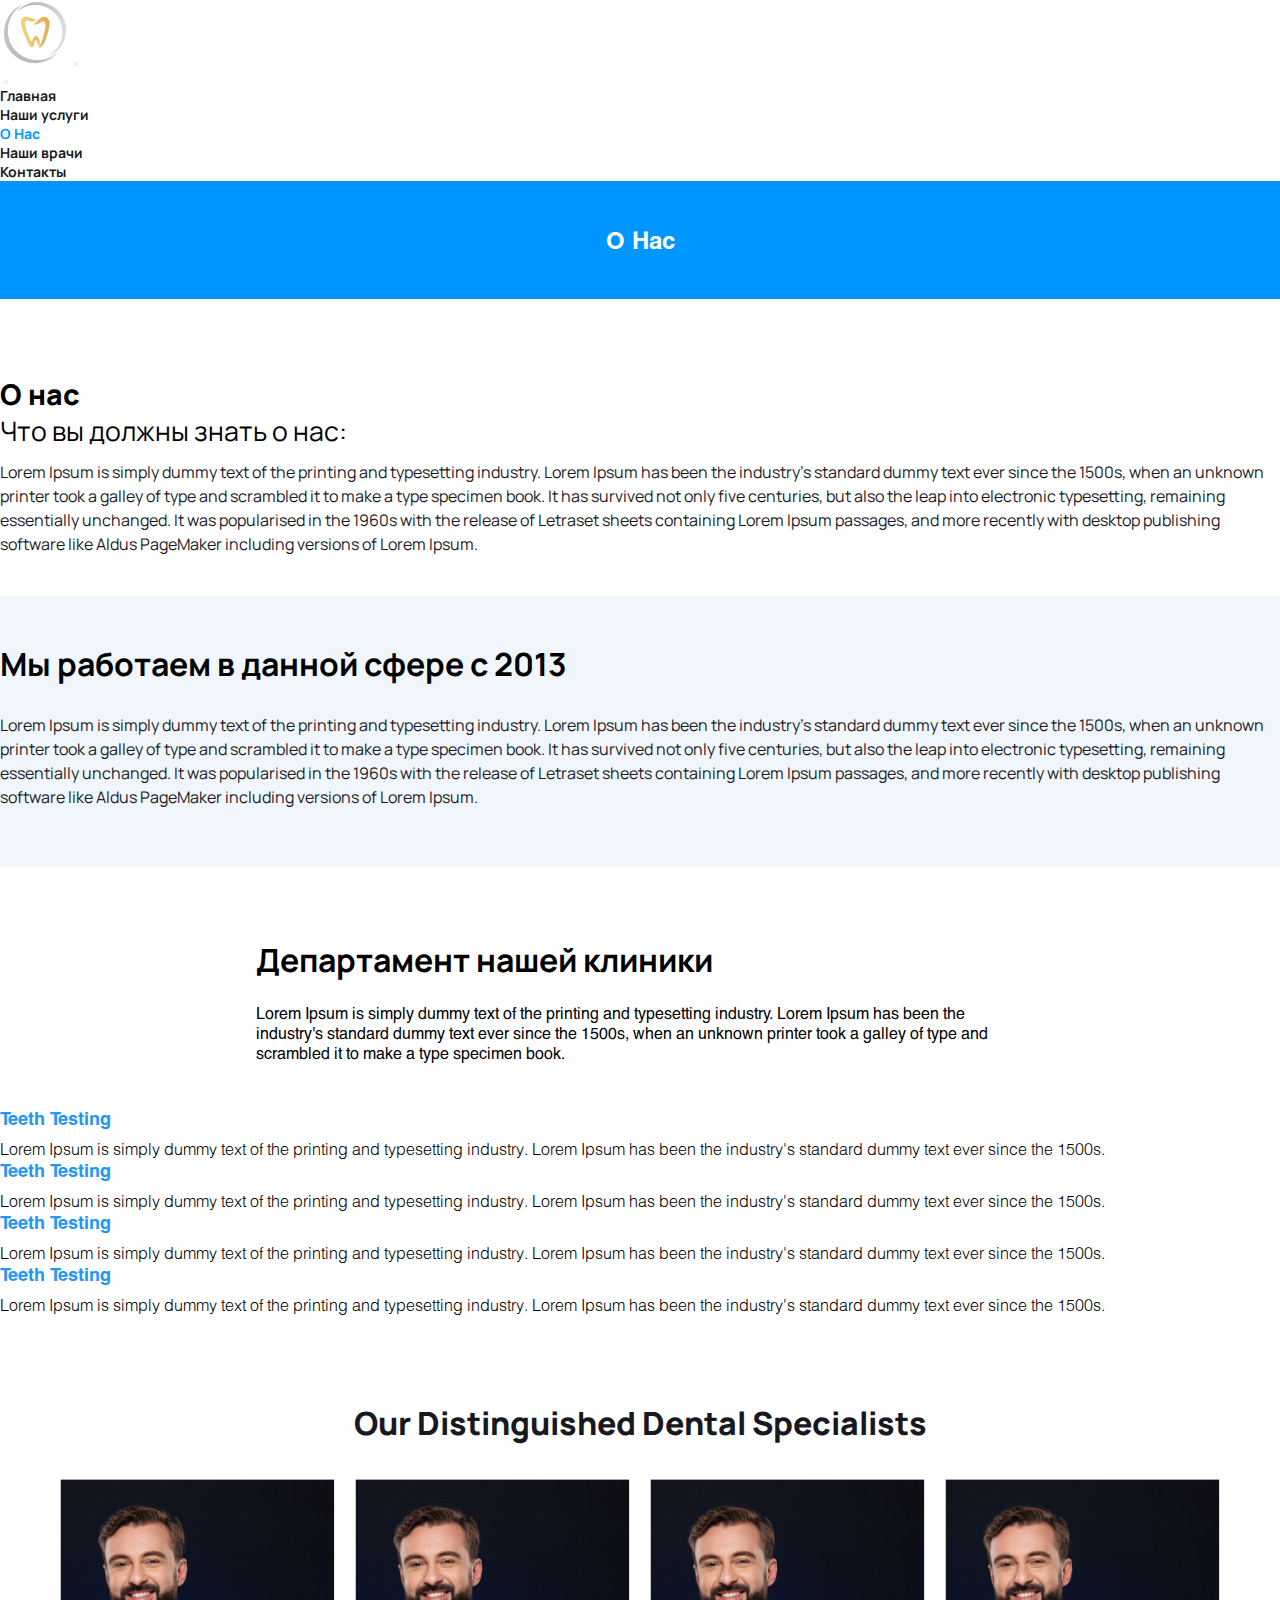
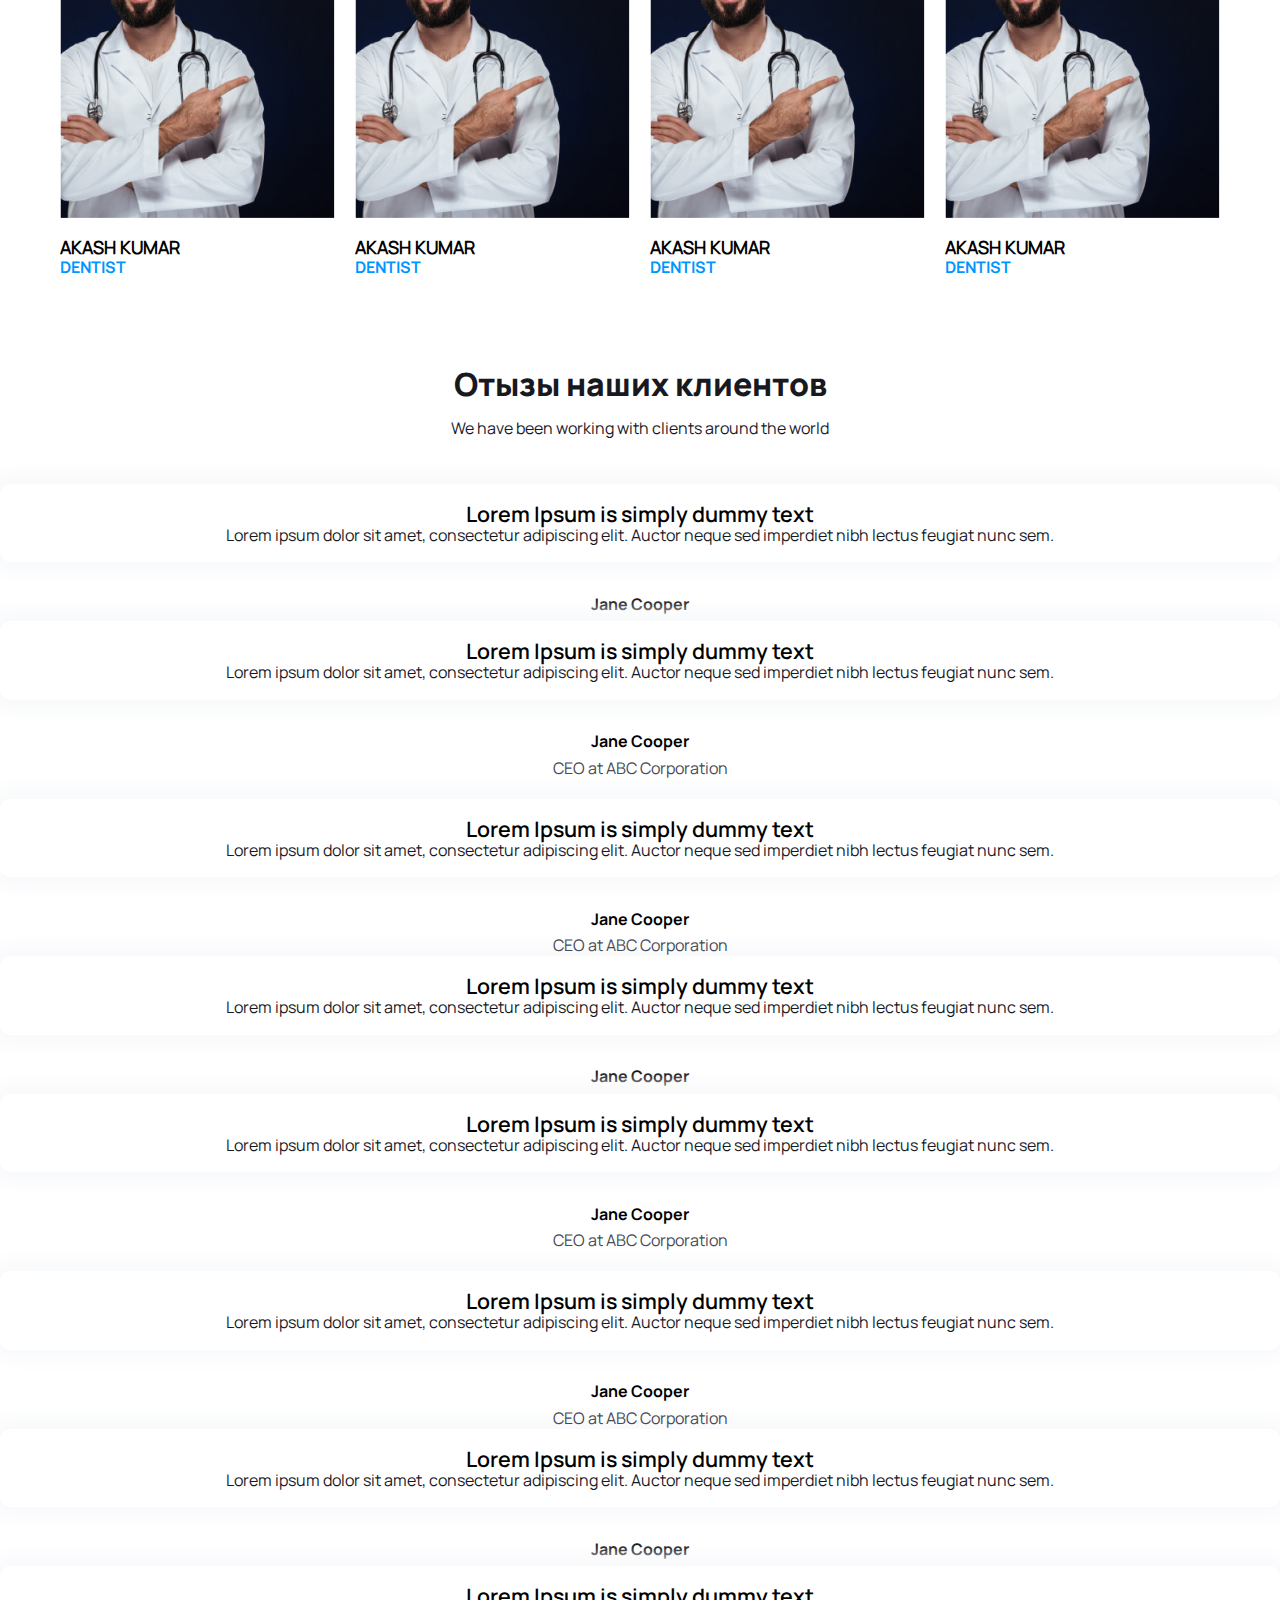
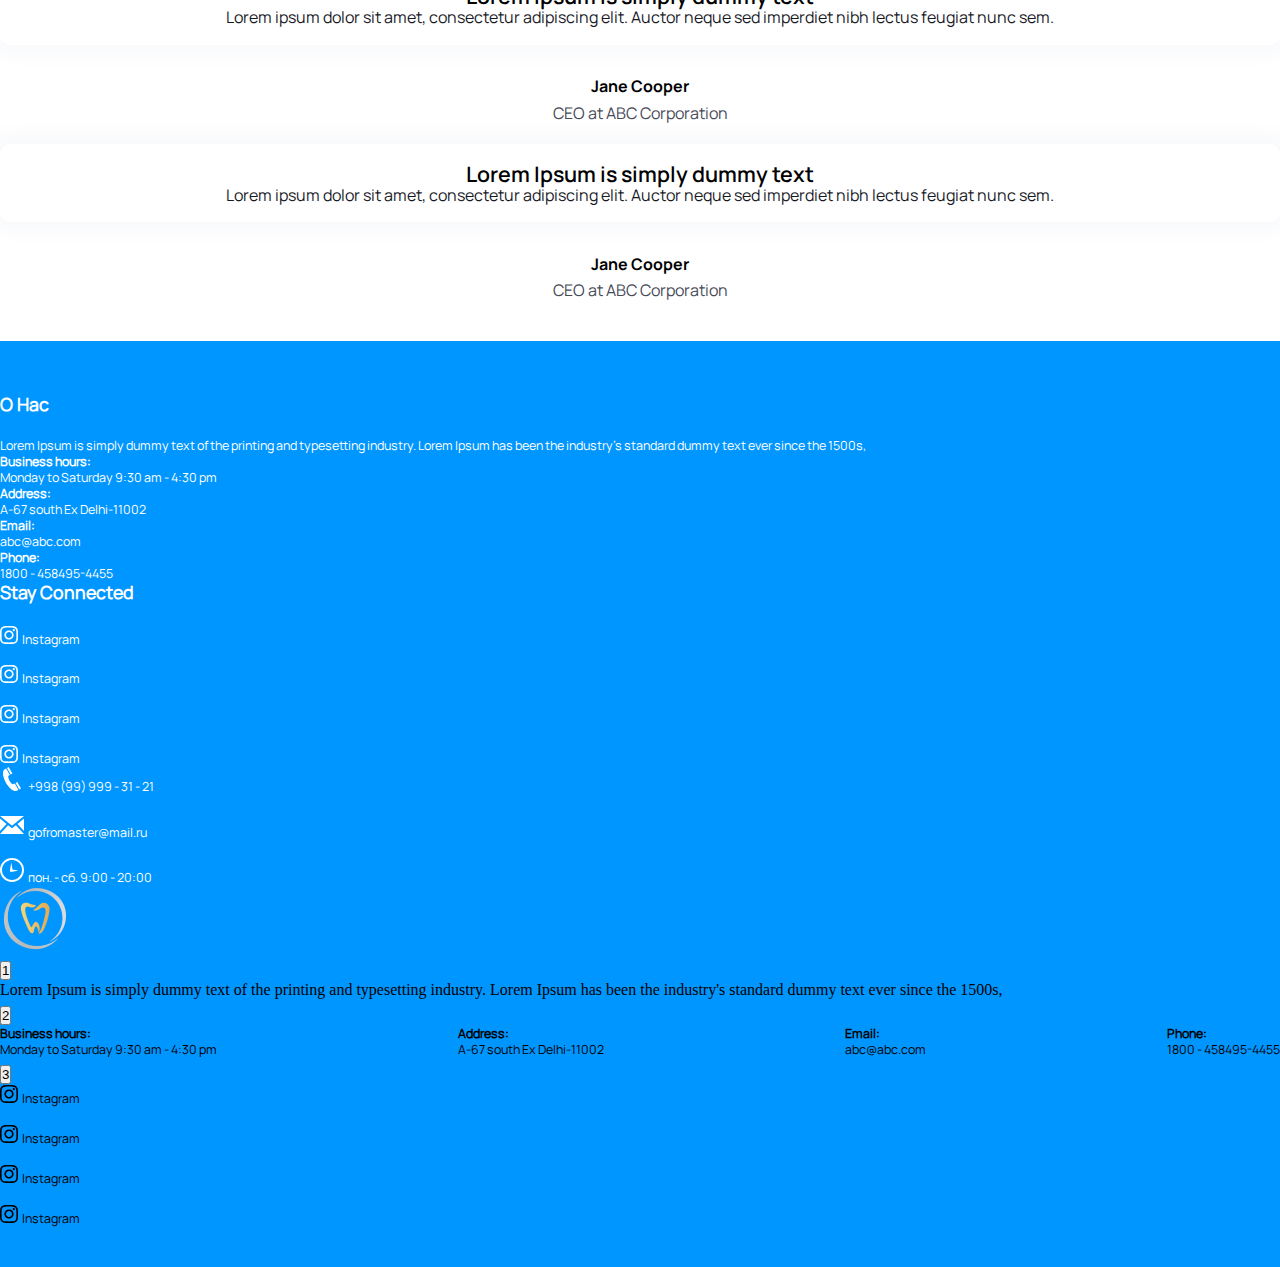
==== pages/about.html @ 51a0e24b "done" ====
<!DOCTYPE html>
<html lang="en">

<head>
    <meta charset="UTF-8">
    <meta http-equiv="X-UA-Compatible" content="IE=edge">
    <meta name="viewport" content="width=device-width, initial-scale=1.0">
    <title>Document</title>
    <link href="https://cdn.jsdelivr.net/npm/bootstrap@5.1.3/dist/css/bootstrap.min.css" rel="stylesheet"
        integrity="sha384-1BmE4kWBq78iYhFldvKuhfTAU6auU8tT94WrHftjDbrCEXSU1oBoqyl2QvZ6jIW3" crossorigin="anonymous">
    <link rel="stylesheet" href="../style/style.css">
    <link rel="stylesheet" href="../style/about.css">
    <link rel="stylesheet" href="../style/media.css">
</head>

<body>
    <header class="header">
        <nav class="navbar navbar-light bg-light navbar-expand-md">
            <div class="container-md">
                <a href="" class="header__logo"><img src="../img/logo.png" alt=""></a>
                <button class="navbar-toggler" type="button" data-bs-toggle="offcanvas"
                    data-bs-target="#offcanvasNavbar" aria-controls="offcanvasNavbar">
                    <span class="navbar-toggler-icon"></span>
                </button>
                <div class="offcanvas offcanvas-end" tabindex="-1" id="offcanvasNavbar"
                    aria-labelledby="offcanvasNavbarLabel">
                    <div class="offcanvas-header">
                        <a href="" class="header__logo"><img src="./img/logo.png" alt=""></a>
                        <button type="button" class="btn-close text-reset" data-bs-dismiss="offcanvas"
                            aria-label="Close"></button>
                    </div>
                    <div class="offcanvas-body">
                        <ul class="navbar-nav justify-content-end flex-grow-1 pe-3">
                            <li>
                                <a class="header__link" aria-current="page" href="../index.html">Главная</a>
                            </li>
                            <li>
                                <a class="header__link" href="./service.html">Наши услуги</a>
                            </li>
                            <li>
                                <a class="header__link active" href="#">О Нас</a>
                            </li>
                            <li>
                                <a class="header__link" href="./workers.html">Наши врачи</a>
                            </li>
                            <li>
                                <a class="header__link" href="./contact.html">Контакты</a>
                            </li>
                        </ul>
                    </div>
                </div>
            </div>
        </nav>
    </header>
    <main class="main">
        <h2 class="main__title">О Нас</h2>
        <div class="about">
            <div class="container-md">
                <div class="about__body align-items-center align-items-lg-start d-flex flex-column flex-md-row">
                    <div class="about__img text-center col-10 col-sm-6 col-md-5">
                        <img class="w-100" src="../img/about-intro-img.png" alt="">
                    </div>
                    <div class="about__content text-sm-center text-md-start col-md-7">
                        <h2 class="about__content-title">О нас</h2>
                        <p class="about__content-subtitle">Что вы должны знать о нас:</p>
                        <p class="about__content-text">Lorem Ipsum is simply dummy text of the printing and typesetting
                            industry. Lorem Ipsum has been the industry's standard dummy text ever since the 1500s, when
                            an
                            unknown printer took a galley of type and scrambled it to make a type specimen book. It has
                            survived not only five centuries, but also the leap into electronic typesetting, remaining
                            essentially unchanged. It was popularised in the 1960s with the release of Letraset sheets
                            containing Lorem Ipsum passages, and more recently with desktop publishing software like
                            Aldus
                            PageMaker including versions of Lorem Ipsum.</p>
                    </div>
                </div>
            </div>
        </div>
        <div class="work">
            <div class="container-md">
                <div
                    class="work__body text-center text-lg-start justify-content-lg-around d-flex align-items-lg-center flex-lg-row flex-column-reverse align-items-center">
                    <div class="work__content col-lg-6">
                        <h2 class="work__title">Мы работаем в данной сфере с 2013</h2>
                        <p class="work__text">Lorem Ipsum is simply dummy text of the printing and typesetting industry.
                            Lorem Ipsum has been the industry's standard dummy text ever since the 1500s, when an
                            unknown printer took a galley of type and scrambled it to make a type specimen book. It has
                            survived not only five centuries, but also the leap into electronic typesetting, remaining
                            essentially unchanged. It was popularised in the 1960s with the release of Letraset sheets
                            containing Lorem Ipsum passages, and more recently with desktop publishing software like
                            Aldus PageMaker including versions of Lorem Ipsum.</p>
                    </div>
                    <div class="work__img col-6 col-lg-3">
                        <img class="w-100" src="../img/work-img.jpg" alt="">
                    </div>
                </div>
            </div>
        </div>
        <div class="depart">
            <div class="container-md">
                <div class="depart__body">
                    <div class="depart__up text-center">
                        <h2 class="depart__title">Департамент нашей клиники</h2>
                        <p class="depart__subtitle">Lorem Ipsum is simply dummy text of the printing and typesetting
                            industry. Lorem Ipsum has been the industry's standard dummy text ever since the 1500s, when
                            an unknown printer took a galley of type and scrambled it to make a type specimen book.</p>
                    </div>
                    <div
                        class="depart__down flex-wrap flex-lg-nowrap d-flex gap-lg-3 justify-content-between flex-column flex-sm-row align-content-center">
                        <div class="depart__card col-sm-5 col-10 text-center text-sm-start col-lg-3">
                            <h2 class="depart__card-title">Teeth Testing</h2>
                            <p class="depart__card-text">Lorem Ipsum is simply dummy text of the printing and
                                typesetting industry. Lorem Ipsum has been the industry's standard dummy text ever since
                                the 1500s.</p>
                        </div>
                        <div class="depart__card col-sm-5 col-10 text-center text-sm-start col-lg-3">
                            <h2 class="depart__card-title">Teeth Testing</h2>
                            <p class="depart__card-text">Lorem Ipsum is simply dummy text of the printing and
                                typesetting industry. Lorem Ipsum has been the industry's standard dummy text ever since
                                the 1500s.</p>
                        </div>
                        <div class="depart__card col-sm-5 col-10 text-center text-sm-start col-lg-3">
                            <h2 class="depart__card-title">Teeth Testing</h2>
                            <p class="depart__card-text">Lorem Ipsum is simply dummy text of the printing and
                                typesetting industry. Lorem Ipsum has been the industry's standard dummy text ever since
                                the 1500s.</p>
                        </div>
                        <div class="depart__card col-sm-5 col-10 text-center text-sm-start col-lg-3">
                            <h2 class="depart__card-title">Teeth Testing</h2>
                            <p class="depart__card-text">Lorem Ipsum is simply dummy text of the printing and
                                typesetting industry. Lorem Ipsum has been the industry's standard dummy text ever since
                                the 1500s.</p>
                        </div>
                    </div>
                </div>
            </div>
        </div>
        <div class="workers">
            <div class="container-md">
                <div class="workers__body">
                    <h2 class="workers__title text-center">Our Distinguished Dental Specialists</h2>
                    <div class="workers__wrapper ">
                        <div class="workers__card text-center col-8 col-sm-5 col-md">
                            <img src="../img/workers-1.jpg" alt="" class="workers__img">
                            <h2 class="workers__name">Akash Kumar</h2>
                            <p class="workers__subname">Dentist</p>
                        </div>
                        <div class="workers__card text-center col-8 col-sm-5 col-md">
                            <img src="../img/workers-1.jpg" alt="" class="workers__img">
                            <h2 class="workers__name">Akash Kumar</h2>
                            <p class="workers__subname">Dentist</p>
                        </div>
                        <div class="workers__card text-center col-8 col-sm-5 col-md">
                            <img src="../img/workers-1.jpg" alt="" class="workers__img">
                            <h2 class="workers__name">Akash Kumar</h2>
                            <p class="workers__subname">Dentist</p>
                        </div>
                        <div class="workers__card text-center col-8 col-sm-5 col-md">
                            <img src="../img/workers-1.jpg" alt="" class="workers__img">
                            <h2 class="workers__name">Akash Kumar</h2>
                            <p class="workers__subname">Dentist</p>
                        </div>
                    </div>
                </div>
            </div>
        </div>
        <div class="client">
            <div class="container-md">
                <div class="client__body">
                    <h2 class="client__title">Отызы наших клиентов</h2>
                    <p class="client__subtitle">We have been working with clients around the world</p>
                    <div class="client__slider">
                        <div class="client__wrapper d-flex justify-content-between">
                            <div class="client__slide d-flex flex-column col-3">
                                <div class="client__slide-up">
                                    <h2 class="client__slide-title">Lorem Ipsum is simply dummy text</h2>
                                    <p class="client__slide-text">Lorem ipsum dolor sit amet, consectetur adipiscing
                                        elit. Auctor neque sed imperdiet nibh lectus feugiat nunc sem.</p>
                                </div>
                                <div class="client__slide-down">
                                    <img src="../img/client-1.png" alt="" class="client__slide-img">
                                    <h2 class="client__slide-name">Jane Cooper</h2>
                                    <p class="client__slide-subname">CEO at ABC Corporation</p>
                                </div>
                            </div>
                            <div class="client__slide client__slide-high d-flex flex-column col-3">
                                <div class="client__slide-up">
                                    <h2 class="client__slide-title">Lorem Ipsum is simply dummy text</h2>
                                    <p class="client__slide-text">Lorem ipsum dolor sit amet, consectetur adipiscing
                                        elit. Auctor neque sed imperdiet nibh lectus feugiat nunc sem.</p>
                                </div>
                                <div class="client__slide-down">
                                    <img src="../img/client-1.png" alt="" class="client__slide-img">
                                    <h2 class="client__slide-name">Jane Cooper</h2>
                                    <p class="client__slide-subname">CEO at ABC Corporation</p>
                                </div>
                            </div>
                            <div class="client__slide d-flex flex-column col-3">
                                <div class="client__slide-up">
                                    <h2 class="client__slide-title">Lorem Ipsum is simply dummy text</h2>
                                    <p class="client__slide-text">Lorem ipsum dolor sit amet, consectetur adipiscing
                                        elit. Auctor neque sed imperdiet nibh lectus feugiat nunc sem.</p>
                                </div>
                                <div class="client__slide-down">
                                    <img src="../img/client-1.png" alt="" class="client__slide-img">
                                    <h2 class="client__slide-name">Jane Cooper</h2>
                                    <p class="client__slide-subname">CEO at ABC Corporation</p>
                                </div>
                            </div>
                            <div class="client__slide d-flex flex-column col-3">
                                <div class="client__slide-up">
                                    <h2 class="client__slide-title">Lorem Ipsum is simply dummy text</h2>
                                    <p class="client__slide-text">Lorem ipsum dolor sit amet, consectetur adipiscing
                                        elit. Auctor neque sed imperdiet nibh lectus feugiat nunc sem.</p>
                                </div>
                                <div class="client__slide-down">
                                    <img src="../img/client-1.png" alt="" class="client__slide-img">
                                    <h2 class="client__slide-name">Jane Cooper</h2>
                                    <p class="client__slide-subname">CEO at ABC Corporation</p>
                                </div>
                            </div>
                            <div class="client__slide client__slide-high d-flex flex-column col-3">
                                <div class="client__slide-up">
                                    <h2 class="client__slide-title">Lorem Ipsum is simply dummy text</h2>
                                    <p class="client__slide-text">Lorem ipsum dolor sit amet, consectetur adipiscing
                                        elit. Auctor neque sed imperdiet nibh lectus feugiat nunc sem.</p>
                                </div>
                                <div class="client__slide-down">
                                    <img src="../img/client-1.png" alt="" class="client__slide-img">
                                    <h2 class="client__slide-name">Jane Cooper</h2>
                                    <p class="client__slide-subname">CEO at ABC Corporation</p>
                                </div>
                            </div>
                            <div class="client__slide d-flex flex-column col-3">
                                <div class="client__slide-up">
                                    <h2 class="client__slide-title">Lorem Ipsum is simply dummy text</h2>
                                    <p class="client__slide-text">Lorem ipsum dolor sit amet, consectetur adipiscing
                                        elit. Auctor neque sed imperdiet nibh lectus feugiat nunc sem.</p>
                                </div>
                                <div class="client__slide-down">
                                    <img src="../img/client-1.png" alt="" class="client__slide-img">
                                    <h2 class="client__slide-name">Jane Cooper</h2>
                                    <p class="client__slide-subname">CEO at ABC Corporation</p>
                                </div>
                            </div>
                            <div class="client__slide d-flex flex-column col-3">
                                <div class="client__slide-up">
                                    <h2 class="client__slide-title">Lorem Ipsum is simply dummy text</h2>
                                    <p class="client__slide-text">Lorem ipsum dolor sit amet, consectetur adipiscing
                                        elit. Auctor neque sed imperdiet nibh lectus feugiat nunc sem.</p>
                                </div>
                                <div class="client__slide-down">
                                    <img src="../img/client-1.png" alt="" class="client__slide-img">
                                    <h2 class="client__slide-name">Jane Cooper</h2>
                                    <p class="client__slide-subname">CEO at ABC Corporation</p>
                                </div>
                            </div>
                            <div class="client__slide client__slide-high d-flex flex-column col-3">
                                <div class="client__slide-up">
                                    <h2 class="client__slide-title">Lorem Ipsum is simply dummy text</h2>
                                    <p class="client__slide-text">Lorem ipsum dolor sit amet, consectetur adipiscing
                                        elit. Auctor neque sed imperdiet nibh lectus feugiat nunc sem.</p>
                                </div>
                                <div class="client__slide-down">
                                    <img src="../img/client-1.png" alt="" class="client__slide-img">
                                    <h2 class="client__slide-name">Jane Cooper</h2>
                                    <p class="client__slide-subname">CEO at ABC Corporation</p>
                                </div>
                            </div>
                            <div class="client__slide d-flex flex-column col-3">
                                <div class="client__slide-up">
                                    <h2 class="client__slide-title">Lorem Ipsum is simply dummy text</h2>
                                    <p class="client__slide-text">Lorem ipsum dolor sit amet, consectetur adipiscing
                                        elit. Auctor neque sed imperdiet nibh lectus feugiat nunc sem.</p>
                                </div>
                                <div class="client__slide-down">
                                    <img src="../img/client-1.png" alt="" class="client__slide-img">
                                    <h2 class="client__slide-name">Jane Cooper</h2>
                                    <p class="client__slide-subname">CEO at ABC Corporation</p>
                                </div>
                            </div>
                        </div>
                        <div class="client__pagination d-flex justify-content-center align-items-center"></div>
                    </div>
                </div>
            </div>
        </div>
    </main>
    <footer class="footer">
        <div class="container-md">
            <div class="footer__body d-none d-lg-flex justify-content-between">
                <div class="footer__about col-4">
                    <a href="" class="header__logo"><img src="./img/logo.png" alt=""></a>
                    <h2 class="footer__about-title">О Нас</h2>
                    <p class="footer__about-text">Lorem Ipsum is simply dummy text of the printing and typesetting
                        industry. Lorem Ipsum has been the industry's standard dummy text ever since the 1500s, </p>
                </div>
                <div class="footer__details col-2">
                    <div class="footer__details-card">
                        <h2 class="footer__details-title">Business hours:</h2>
                        <p class="footer__details-subtitle">Monday to Saturday 9:30 am - 4:30 pm</p>
                    </div>
                    <div class="footer__details-card">
                        <h2 class="footer__details-title">Address:</h2>
                        <p class="footer__details-subtitle">A-67 south Ex Delhi-11002</p>
                    </div>
                    <div class="footer__details-card">
                        <h2 class="footer__details-title">Email:</h2>
                        <p class="footer__details-subtitle">abc@abc.com</p>
                    </div>
                    <div class="footer__details-card">
                        <h2 class="footer__details-title">Phone:</h2>
                        <p class="footer__details-subtitle">1800 - 458495-4455</p>
                    </div>
                </div>
                <div class="footer__social col-2">
                    <h2 class="footer__social-title">Stay Connected</h2>
                    <div class="footer__social-card">
                        <svg xmlns="http://www.w3.org/2000/svg" width="18" height="18" viewBox="0 0 24 24">
                            <path
                                d="M12 2.163c3.204 0 3.584.012 4.85.07 3.252.148 4.771 1.691 4.919 4.919.058 1.265.069 1.645.069 4.849 0 3.205-.012 3.584-.069 4.849-.149 3.225-1.664 4.771-4.919 4.919-1.266.058-1.644.07-4.85.07-3.204 0-3.584-.012-4.849-.07-3.26-.149-4.771-1.699-4.919-4.92-.058-1.265-.07-1.644-.07-4.849 0-3.204.013-3.583.07-4.849.149-3.227 1.664-4.771 4.919-4.919 1.266-.057 1.645-.069 4.849-.069zm0-2.163c-3.259 0-3.667.014-4.947.072-4.358.2-6.78 2.618-6.98 6.98-.059 1.281-.073 1.689-.073 4.948 0 3.259.014 3.668.072 4.948.2 4.358 2.618 6.78 6.98 6.98 1.281.058 1.689.072 4.948.072 3.259 0 3.668-.014 4.948-.072 4.354-.2 6.782-2.618 6.979-6.98.059-1.28.073-1.689.073-4.948 0-3.259-.014-3.667-.072-4.947-.196-4.354-2.617-6.78-6.979-6.98-1.281-.059-1.69-.073-4.949-.073zm0 5.838c-3.403 0-6.162 2.759-6.162 6.162s2.759 6.163 6.162 6.163 6.162-2.759 6.162-6.163c0-3.403-2.759-6.162-6.162-6.162zm0 10.162c-2.209 0-4-1.79-4-4 0-2.209 1.791-4 4-4s4 1.791 4 4c0 2.21-1.791 4-4 4zm6.406-11.845c-.796 0-1.441.645-1.441 1.44s.645 1.44 1.441 1.44c.795 0 1.439-.645 1.439-1.44s-.644-1.44-1.439-1.44z" />
                        </svg>
                        <span class="footer__social-name">Instagram</span>
                    </div>
                    <div class="footer__social-card">
                        <svg xmlns="http://www.w3.org/2000/svg" width="18" height="18" viewBox="0 0 24 24">
                            <path
                                d="M12 2.163c3.204 0 3.584.012 4.85.07 3.252.148 4.771 1.691 4.919 4.919.058 1.265.069 1.645.069 4.849 0 3.205-.012 3.584-.069 4.849-.149 3.225-1.664 4.771-4.919 4.919-1.266.058-1.644.07-4.85.07-3.204 0-3.584-.012-4.849-.07-3.26-.149-4.771-1.699-4.919-4.92-.058-1.265-.07-1.644-.07-4.849 0-3.204.013-3.583.07-4.849.149-3.227 1.664-4.771 4.919-4.919 1.266-.057 1.645-.069 4.849-.069zm0-2.163c-3.259 0-3.667.014-4.947.072-4.358.2-6.78 2.618-6.98 6.98-.059 1.281-.073 1.689-.073 4.948 0 3.259.014 3.668.072 4.948.2 4.358 2.618 6.78 6.98 6.98 1.281.058 1.689.072 4.948.072 3.259 0 3.668-.014 4.948-.072 4.354-.2 6.782-2.618 6.979-6.98.059-1.28.073-1.689.073-4.948 0-3.259-.014-3.667-.072-4.947-.196-4.354-2.617-6.78-6.979-6.98-1.281-.059-1.69-.073-4.949-.073zm0 5.838c-3.403 0-6.162 2.759-6.162 6.162s2.759 6.163 6.162 6.163 6.162-2.759 6.162-6.163c0-3.403-2.759-6.162-6.162-6.162zm0 10.162c-2.209 0-4-1.79-4-4 0-2.209 1.791-4 4-4s4 1.791 4 4c0 2.21-1.791 4-4 4zm6.406-11.845c-.796 0-1.441.645-1.441 1.44s.645 1.44 1.441 1.44c.795 0 1.439-.645 1.439-1.44s-.644-1.44-1.439-1.44z" />
                        </svg>
                        <span class="footer__social-name">Instagram</span>
                    </div>
                    <div class="footer__social-card">
                        <svg xmlns="http://www.w3.org/2000/svg" width="18" height="18" viewBox="0 0 24 24">
                            <path
                                d="M12 2.163c3.204 0 3.584.012 4.85.07 3.252.148 4.771 1.691 4.919 4.919.058 1.265.069 1.645.069 4.849 0 3.205-.012 3.584-.069 4.849-.149 3.225-1.664 4.771-4.919 4.919-1.266.058-1.644.07-4.85.07-3.204 0-3.584-.012-4.849-.07-3.26-.149-4.771-1.699-4.919-4.92-.058-1.265-.07-1.644-.07-4.849 0-3.204.013-3.583.07-4.849.149-3.227 1.664-4.771 4.919-4.919 1.266-.057 1.645-.069 4.849-.069zm0-2.163c-3.259 0-3.667.014-4.947.072-4.358.2-6.78 2.618-6.98 6.98-.059 1.281-.073 1.689-.073 4.948 0 3.259.014 3.668.072 4.948.2 4.358 2.618 6.78 6.98 6.98 1.281.058 1.689.072 4.948.072 3.259 0 3.668-.014 4.948-.072 4.354-.2 6.782-2.618 6.979-6.98.059-1.28.073-1.689.073-4.948 0-3.259-.014-3.667-.072-4.947-.196-4.354-2.617-6.78-6.979-6.98-1.281-.059-1.69-.073-4.949-.073zm0 5.838c-3.403 0-6.162 2.759-6.162 6.162s2.759 6.163 6.162 6.163 6.162-2.759 6.162-6.163c0-3.403-2.759-6.162-6.162-6.162zm0 10.162c-2.209 0-4-1.79-4-4 0-2.209 1.791-4 4-4s4 1.791 4 4c0 2.21-1.791 4-4 4zm6.406-11.845c-.796 0-1.441.645-1.441 1.44s.645 1.44 1.441 1.44c.795 0 1.439-.645 1.439-1.44s-.644-1.44-1.439-1.44z" />
                        </svg>
                        <span class="footer__social-name">Instagram</span>
                    </div>
                    <div class="footer__social-card">
                        <svg xmlns="http://www.w3.org/2000/svg" width="18" height="18" viewBox="0 0 24 24">
                            <path
                                d="M12 2.163c3.204 0 3.584.012 4.85.07 3.252.148 4.771 1.691 4.919 4.919.058 1.265.069 1.645.069 4.849 0 3.205-.012 3.584-.069 4.849-.149 3.225-1.664 4.771-4.919 4.919-1.266.058-1.644.07-4.85.07-3.204 0-3.584-.012-4.849-.07-3.26-.149-4.771-1.699-4.919-4.92-.058-1.265-.07-1.644-.07-4.849 0-3.204.013-3.583.07-4.849.149-3.227 1.664-4.771 4.919-4.919 1.266-.057 1.645-.069 4.849-.069zm0-2.163c-3.259 0-3.667.014-4.947.072-4.358.2-6.78 2.618-6.98 6.98-.059 1.281-.073 1.689-.073 4.948 0 3.259.014 3.668.072 4.948.2 4.358 2.618 6.78 6.98 6.98 1.281.058 1.689.072 4.948.072 3.259 0 3.668-.014 4.948-.072 4.354-.2 6.782-2.618 6.979-6.98.059-1.28.073-1.689.073-4.948 0-3.259-.014-3.667-.072-4.947-.196-4.354-2.617-6.78-6.979-6.98-1.281-.059-1.69-.073-4.949-.073zm0 5.838c-3.403 0-6.162 2.759-6.162 6.162s2.759 6.163 6.162 6.163 6.162-2.759 6.162-6.163c0-3.403-2.759-6.162-6.162-6.162zm0 10.162c-2.209 0-4-1.79-4-4 0-2.209 1.791-4 4-4s4 1.791 4 4c0 2.21-1.791 4-4 4zm6.406-11.845c-.796 0-1.441.645-1.441 1.44s.645 1.44 1.441 1.44c.795 0 1.439-.645 1.439-1.44s-.644-1.44-1.439-1.44z" />
                        </svg>
                        <span class="footer__social-name">Instagram</span>
                    </div>
                </div>
                <div class="footer__icons flex-column align-items-start col-2">
                    <div class="footer__icons-card">
                        <svg class="footer__icons-svg" xmlns="http://www.w3.org/2000/svg" width="24" height="24"
                            viewBox="0 0 24 24">
                            <path
                                d="M18.48 22.926l-1.193.658c-6.979 3.621-19.082-17.494-12.279-21.484l1.145-.637 3.714 6.467-1.139.632c-2.067 1.245 2.76 9.707 4.879 8.545l1.162-.642 3.711 6.461zm-9.808-22.926l-1.68.975 3.714 6.466 1.681-.975-3.715-6.466zm8.613 14.997l-1.68.975 3.714 6.467 1.681-.975-3.715-6.467z" />
                        </svg>
                        <a href="" class="footer__icons-link">+998 (99) 999 - 31 - 21</a>
                    </div>
                    <div class="footer__icons-card">
                        <svg class="footer__icons-svg" xmlns="http://www.w3.org/2000/svg" width="24" height="24"
                            viewBox="0 0 24 24">
                            <path
                                d="M12 12.713l-11.985-9.713h23.971l-11.986 9.713zm-5.425-1.822l-6.575-5.329v12.501l6.575-7.172zm10.85 0l6.575 7.172v-12.501l-6.575 5.329zm-1.557 1.261l-3.868 3.135-3.868-3.135-8.11 8.848h23.956l-8.11-8.848z" />
                        </svg>
                        <a href="" class="footer__icons-link">gofromaster@mail.ru</a>
                    </div>
                    <div class="footer__icons-card">
                        <svg class="footer__icons-svg" xmlns="http://www.w3.org/2000/svg" width="24" height="24"
                            viewBox="0 0 24 24">
                            <path
                                d="M12 2c5.514 0 10 4.486 10 10s-4.486 10-10 10-10-4.486-10-10 4.486-10 10-10zm0-2c-6.627 0-12 5.373-12 12s5.373 12 12 12 12-5.373 12-12-5.373-12-12-12zm5.848 12.459c.202.038.202.333.001.372-1.907.361-6.045 1.111-6.547 1.111-.719 0-1.301-.582-1.301-1.301 0-.512.77-5.447 1.125-7.445.034-.192.312-.181.343.014l.985 6.238 5.394 1.011z" />
                        </svg>
                        <a href="" class="footer__icons-link">пон. - сб. 9:00 - 20:00</a>
                    </div>
                </div>
            </div>
            <div class="accordion d-block d-lg-none accordion-flush" id="accordionFlushExample">
                <a href="" class="header__logo d-flex justify-content-center mb-3"><img src="../img/logo.png"
                        alt=""></a>
                <div class="accordion-item">
                    <h2 class="accordion-header" id="flush-headingOne">
                        <button class="accordion-button collapsed" type="button" data-bs-toggle="collapse"
                            data-bs-target="#flush-collapseOne" aria-expanded="false" aria-controls="flush-collapseOne">
                            1
                        </button>
                    </h2>
                    <div id="flush-collapseOne" class="accordion-collapse collapse" aria-labelledby="flush-headingOne"
                        data-bs-parent="#accordionFlushExample">
                        <div class="accordion-body">
                            <p class="accordion__about-text">Lorem Ipsum is simply dummy text of the printing and
                                typesetting industry. Lorem Ipsum has been the industry's standard dummy text ever
                                since the 1500s, </p>
                        </div>
                    </div>
                </div>
                <div class="accordion-item">
                    <h2 class="accordion-header" id="flush-headingTwo">
                        <button class="accordion-button collapsed" type="button" data-bs-toggle="collapse"
                            data-bs-target="#flush-collapseTwo" aria-expanded="false" aria-controls="flush-collapseTwo">
                            2
                        </button>
                    </h2>
                    <div id="flush-collapseTwo" class="accordion-collapse collapse" aria-labelledby="flush-headingTwo"
                        data-bs-parent="#accordionFlushExample">
                        <div class="accordion-body">
                            <div class="footer__details">
                                <div class="footer__details-card">
                                    <h2 class="footer__details-title">Business hours:</h2>
                                    <p class="footer__details-subtitle">Monday to Saturday 9:30 am - 4:30 pm</p>
                                </div>
                                <div class="footer__details-card">
                                    <h2 class="footer__details-title">Address:</h2>
                                    <p class="footer__details-subtitle">A-67 south Ex Delhi-11002</p>
                                </div>
                                <div class="footer__details-card">
                                    <h2 class="footer__details-title">Email:</h2>
                                    <p class="footer__details-subtitle">abc@abc.com</p>
                                </div>
                                <div class="footer__details-card">
                                    <h2 class="footer__details-title">Phone:</h2>
                                    <p class="footer__details-subtitle">1800 - 458495-4455</p>
                                </div>
                            </div>
                        </div>
                    </div>
                </div>
                <div class="accordion-item">
                    <h2 class="accordion-header" id="flush-headingThree">
                        <button class="accordion-button collapsed" type="button" data-bs-toggle="collapse"
                            data-bs-target="#flush-collapseThree" aria-expanded="false"
                            aria-controls="flush-collapseThree">
                            3
                        </button>
                    </h2>
                    <div id="flush-collapseThree" class="accordion-collapse collapse"
                        aria-labelledby="flush-headingThree" data-bs-parent="#accordionFlushExample">
                        <div class="accordion-body">
                            <div class="footer__social">
                                <div class="footer__social-card">
                                    <svg xmlns="http://www.w3.org/2000/svg" width="18" height="18" viewBox="0 0 24 24">
                                        <path
                                            d="M12 2.163c3.204 0 3.584.012 4.85.07 3.252.148 4.771 1.691 4.919 4.919.058 1.265.069 1.645.069 4.849 0 3.205-.012 3.584-.069 4.849-.149 3.225-1.664 4.771-4.919 4.919-1.266.058-1.644.07-4.85.07-3.204 0-3.584-.012-4.849-.07-3.26-.149-4.771-1.699-4.919-4.92-.058-1.265-.07-1.644-.07-4.849 0-3.204.013-3.583.07-4.849.149-3.227 1.664-4.771 4.919-4.919 1.266-.057 1.645-.069 4.849-.069zm0-2.163c-3.259 0-3.667.014-4.947.072-4.358.2-6.78 2.618-6.98 6.98-.059 1.281-.073 1.689-.073 4.948 0 3.259.014 3.668.072 4.948.2 4.358 2.618 6.78 6.98 6.98 1.281.058 1.689.072 4.948.072 3.259 0 3.668-.014 4.948-.072 4.354-.2 6.782-2.618 6.979-6.98.059-1.28.073-1.689.073-4.948 0-3.259-.014-3.667-.072-4.947-.196-4.354-2.617-6.78-6.979-6.98-1.281-.059-1.69-.073-4.949-.073zm0 5.838c-3.403 0-6.162 2.759-6.162 6.162s2.759 6.163 6.162 6.163 6.162-2.759 6.162-6.163c0-3.403-2.759-6.162-6.162-6.162zm0 10.162c-2.209 0-4-1.79-4-4 0-2.209 1.791-4 4-4s4 1.791 4 4c0 2.21-1.791 4-4 4zm6.406-11.845c-.796 0-1.441.645-1.441 1.44s.645 1.44 1.441 1.44c.795 0 1.439-.645 1.439-1.44s-.644-1.44-1.439-1.44z" />
                                    </svg>
                                    <span class="footer__social-name">Instagram</span>
                                </div>
                                <div class="footer__social-card">
                                    <svg xmlns="http://www.w3.org/2000/svg" width="18" height="18" viewBox="0 0 24 24">
                                        <path
                                            d="M12 2.163c3.204 0 3.584.012 4.85.07 3.252.148 4.771 1.691 4.919 4.919.058 1.265.069 1.645.069 4.849 0 3.205-.012 3.584-.069 4.849-.149 3.225-1.664 4.771-4.919 4.919-1.266.058-1.644.07-4.85.07-3.204 0-3.584-.012-4.849-.07-3.26-.149-4.771-1.699-4.919-4.92-.058-1.265-.07-1.644-.07-4.849 0-3.204.013-3.583.07-4.849.149-3.227 1.664-4.771 4.919-4.919 1.266-.057 1.645-.069 4.849-.069zm0-2.163c-3.259 0-3.667.014-4.947.072-4.358.2-6.78 2.618-6.98 6.98-.059 1.281-.073 1.689-.073 4.948 0 3.259.014 3.668.072 4.948.2 4.358 2.618 6.78 6.98 6.98 1.281.058 1.689.072 4.948.072 3.259 0 3.668-.014 4.948-.072 4.354-.2 6.782-2.618 6.979-6.98.059-1.28.073-1.689.073-4.948 0-3.259-.014-3.667-.072-4.947-.196-4.354-2.617-6.78-6.979-6.98-1.281-.059-1.69-.073-4.949-.073zm0 5.838c-3.403 0-6.162 2.759-6.162 6.162s2.759 6.163 6.162 6.163 6.162-2.759 6.162-6.163c0-3.403-2.759-6.162-6.162-6.162zm0 10.162c-2.209 0-4-1.79-4-4 0-2.209 1.791-4 4-4s4 1.791 4 4c0 2.21-1.791 4-4 4zm6.406-11.845c-.796 0-1.441.645-1.441 1.44s.645 1.44 1.441 1.44c.795 0 1.439-.645 1.439-1.44s-.644-1.44-1.439-1.44z" />
                                    </svg>
                                    <span class="footer__social-name">Instagram</span>
                                </div>
                                <div class="footer__social-card">
                                    <svg xmlns="http://www.w3.org/2000/svg" width="18" height="18" viewBox="0 0 24 24">
                                        <path
                                            d="M12 2.163c3.204 0 3.584.012 4.85.07 3.252.148 4.771 1.691 4.919 4.919.058 1.265.069 1.645.069 4.849 0 3.205-.012 3.584-.069 4.849-.149 3.225-1.664 4.771-4.919 4.919-1.266.058-1.644.07-4.85.07-3.204 0-3.584-.012-4.849-.07-3.26-.149-4.771-1.699-4.919-4.92-.058-1.265-.07-1.644-.07-4.849 0-3.204.013-3.583.07-4.849.149-3.227 1.664-4.771 4.919-4.919 1.266-.057 1.645-.069 4.849-.069zm0-2.163c-3.259 0-3.667.014-4.947.072-4.358.2-6.78 2.618-6.98 6.98-.059 1.281-.073 1.689-.073 4.948 0 3.259.014 3.668.072 4.948.2 4.358 2.618 6.78 6.98 6.98 1.281.058 1.689.072 4.948.072 3.259 0 3.668-.014 4.948-.072 4.354-.2 6.782-2.618 6.979-6.98.059-1.28.073-1.689.073-4.948 0-3.259-.014-3.667-.072-4.947-.196-4.354-2.617-6.78-6.979-6.98-1.281-.059-1.69-.073-4.949-.073zm0 5.838c-3.403 0-6.162 2.759-6.162 6.162s2.759 6.163 6.162 6.163 6.162-2.759 6.162-6.163c0-3.403-2.759-6.162-6.162-6.162zm0 10.162c-2.209 0-4-1.79-4-4 0-2.209 1.791-4 4-4s4 1.791 4 4c0 2.21-1.791 4-4 4zm6.406-11.845c-.796 0-1.441.645-1.441 1.44s.645 1.44 1.441 1.44c.795 0 1.439-.645 1.439-1.44s-.644-1.44-1.439-1.44z" />
                                    </svg>
                                    <span class="footer__social-name">Instagram</span>
                                </div>
                                <div class="footer__social-card">
                                    <svg xmlns="http://www.w3.org/2000/svg" width="18" height="18" viewBox="0 0 24 24">
                                        <path
                                            d="M12 2.163c3.204 0 3.584.012 4.85.07 3.252.148 4.771 1.691 4.919 4.919.058 1.265.069 1.645.069 4.849 0 3.205-.012 3.584-.069 4.849-.149 3.225-1.664 4.771-4.919 4.919-1.266.058-1.644.07-4.85.07-3.204 0-3.584-.012-4.849-.07-3.26-.149-4.771-1.699-4.919-4.92-.058-1.265-.07-1.644-.07-4.849 0-3.204.013-3.583.07-4.849.149-3.227 1.664-4.771 4.919-4.919 1.266-.057 1.645-.069 4.849-.069zm0-2.163c-3.259 0-3.667.014-4.947.072-4.358.2-6.78 2.618-6.98 6.98-.059 1.281-.073 1.689-.073 4.948 0 3.259.014 3.668.072 4.948.2 4.358 2.618 6.78 6.98 6.98 1.281.058 1.689.072 4.948.072 3.259 0 3.668-.014 4.948-.072 4.354-.2 6.782-2.618 6.979-6.98.059-1.28.073-1.689.073-4.948 0-3.259-.014-3.667-.072-4.947-.196-4.354-2.617-6.78-6.979-6.98-1.281-.059-1.69-.073-4.949-.073zm0 5.838c-3.403 0-6.162 2.759-6.162 6.162s2.759 6.163 6.162 6.163 6.162-2.759 6.162-6.163c0-3.403-2.759-6.162-6.162-6.162zm0 10.162c-2.209 0-4-1.79-4-4 0-2.209 1.791-4 4-4s4 1.791 4 4c0 2.21-1.791 4-4 4zm6.406-11.845c-.796 0-1.441.645-1.441 1.44s.645 1.44 1.441 1.44c.795 0 1.439-.645 1.439-1.44s-.644-1.44-1.439-1.44z" />
                                    </svg>
                                    <span class="footer__social-name">Instagram</span>
                                </div>
                            </div>
                        </div>
                    </div>
                </div>
            </div>
        </div>
    </footer>

    <script src="https://unpkg.com/swiper@7/swiper-bundle.min.js"></script>
    <script src="https://cdn.jsdelivr.net/npm/@popperjs/core@2.10.2/dist/umd/popper.min.js"
        integrity="sha384-7+zCNj/IqJ95wo16oMtfsKbZ9ccEh31eOz1HGyDuCQ6wgnyJNSYdrPa03rtR1zdB" crossorigin="anonymous">
    </script>
    <script src="https://cdn.jsdelivr.net/npm/bootstrap@5.1.3/dist/js/bootstrap.min.js"
        integrity="sha384-QJHtvGhmr9XOIpI6YVutG+2QOK9T+ZnN4kzFN1RtK3zEFEIsxhlmWl5/YESvpZ13" crossorigin="anonymous">
    </script>
    <script src="../js/script.js"></script>
</body>

</html>
---- style/style.css ----
@import url('./fonts.css');


* {
    margin: 0;
    padding: 0;
    box-sizing: border-box;
}

html {
    overflow: -x hidden;
}

ul {
    list-style: none;
    padding: 0;
}

*::marker {
    display: none;
}

a {
    text-decoration: none;
}

.banner {
    padding: 15px 0;
    width: 100%;
    background-color: #F5F5F5;
}

.banner__body {
    display: flex;
    justify-content: space-between;
    align-items: center;
}

.banner__info {
    display: flex;
    align-items: center;
    gap: 30px;
}

.banner__info-card {
    display: flex;
    align-items: center;
    gap: 5px;
}

.banner__info-svg {
    fill: rgb(39, 140, 240);
}

.banner__info-link {
    color: #0096FF;
    font-size: 12px;
    line-height: 120%;
    font-family: "MT-M";
}


.banner__icons {
    display: flex;
    align-items: center;
    justify-content: flex-end;
    gap: 15px;
}

.banner__icons-card {
    width: 32px;
    height: 32px;
    display: flex;
    align-items: center;
    justify-content: center;
    border-radius: 50%;
    background-color: rgb(128, 202, 255, 0.1);
}

.banner__icons-card svg {
    fill: #0096FF;
}

.navbar-nav {
    gap: 30px;
}

.header__link {
    font-family: "MP-B";
    font-size: 14px;
    font-weight: 700;
    color: #18191F;
    transition: 0.3s;
}

.header__link.active {
    color: hsl(205deg 100% 50%);
}

.header__link:hover {
    color: hsl(205deg 100% 50%);
}


.cards__title {
    font-family: 'MP-EB';
    font-size: clamp(20px,calc(36vw/14.4),40px);
    line-height: clamp(24px,calc(64vw/14.4),74px);
    color: #000;
    font-weight: 800;
    text-align: center;
}

.cards__body {
    display: flex;
    flex-direction: column;
}

.cards__list {
    display: flex;
    justify-content: space-around;
    flex-wrap: wrap;
    row-gap: 20px;
}

.cards__card {
    position: relative;
    width: clamp(250px,calc(325vw/14.4),360px);
    height: clamp(170px,calc(200vw/14.4),250px);
    margin-top: clamp(20px,calc(50vw/14.4),60px);
}

.main__title {
    padding: clamp(30px,calc(50vw/14.4),60px) 0;
    text-align: center;
    background-color: rgba(0, 150, 255, 1);
    color: #fff;
    font-family: 'H-B';
}

/* .cards__card:not(:nth-child(3n)){
    margin-right: clamp(20px,calc(55vw/14.4),70px);;
} */


.cards,
.workers,
.client {
    padding: 40px 0;
}


.cards__card::before {
    content: '';
    width: 30px;
    height: 5px;
    background: #80CAFF;
    position: absolute;
    top: 15px;
    left: -30px;
    display: block;
    transition: 0.3s;
}

.cards__card-img {
    position: absolute;
    top: 0;
    left: 0;
    width: 100%;
    height: 100%;
    overflow: hidden;
}
.cards__card-img img {
    width: 100%;
    height: 100%;
    object-fit: cover;
    transition: 0.3s;
}

.cards__link {
    position: absolute;
    top: 0;
    left: 0;
    width: 100%;
    height: 100%;
    z-index: 5;
    transition: 0.3s;
}

.cards__card-title {
    font-family: "NS";
    font-size: clamp(20px,calc(36vw/14.4),40px);
    line-height: clamp(24px,calc(48vw/14.4),54px);
    color: #fff;
    position: absolute;
    left: -30px;
    bottom: 0;
    padding: clamp(5px,calc(15vw/14.4),25px) clamp(40px,calc(70vw/14.4),80px) clamp(5px,calc(15vw/14.4),25px) clamp(5px,calc(15vw/14.4),25px);
    background: rgba(0, 150, 255, 0.49);
    transition: 0.3s;
}



.cards__card:hover .cards__link {
    background: rgba(243,63,51, 0.5);
    -webkit-backface-visibility: hidden;
}
.cards__card:hover .cards__card-title {
    background: rgb(164,42,66);
    left: 0;
    right: 0;
}
.cards__card:hover::before {
    background: rgb(164,42,66);
    left: 0;
}
.cards__card:hover .cards__card-img img{
    transform: scale(1.3);
}








.workers__wrapper {
    display: flex;
    gap: 20px;
    flex-wrap: wrap;
    justify-content: space-around;
}

.workers__img {
    width: 100%;
    object-fit: cover;
}

.workers__body {
    display: flex;
    flex-direction: column;
    align-items: center;
}

.workers__title {
    font-family: 'MP-EB';
    margin-bottom: clamp(15px,calc(30vw/14.4),40px);
    font-weight: 800;
    font-size: clamp(24px,calc(36vw/14.4),46px);
    line-height: clamp(32px,calc(64vw/14.4),72px);
    color: rgba(24, 25, 31, 1);
}

.workers__name {
    font-family: "MP-R";
    font-size: clamp(16px,calc(20vw/14.4),24px);
    line-height: clamp(18px,calc(24vw/14.4),28px);
    color: #000;
    text-transform: uppercase;
    margin-top: 15px;
}

.workers__subname {
    font-family: "MP-B";
    text-transform: uppercase;
    font-size: clamp(16px,calc(18vw/14.4),22px);
    line-height: clamp(18px,calc(20vw/14.4),24px);
    color: rgba(0, 150, 255, 1);
    font-weight: 700;
}











.client__wrapper {
    padding: clamp(20px,calc(50vw/14.4),70px) 0 0 0;
}

.client__body {
    overflow: hidden;
}

.client .container-md {
    overflow: hidden;
}

.client__slide-up {
    box-shadow: 0px 0px 20px 10px rgb(248,249,251);
    text-align: center;
    padding: clamp(10px,calc(20vw/14.4),25px) clamp(5px,calc(15vw/14.4),25px);
    border-radius: 10px;
    background: #fff;
    color: #000;
    margin-bottom: clamp(10px,calc(30vw/14.4),40px);
}

.client__slide-down {
    display: flex;
    flex-direction: column;
    align-items: center;
    text-align: center;
}

.client__slide-name,
.client__slide-subname {
    font-size: clamp(16px,calc(18vw/14.4),24px);
    line-height: clamp(18px,calc(24vw/14.4),32px);
    margin-top: 5px;
}
.client__slide-name {
    font-family: "MP-B";
}
.client__slide-subname {
    font-family: "MP-R";
    color: rgba(71, 74, 87, 1);
}
.client__title {
    font-family: 'MP-EB';
    font-size: clamp(24px,calc(36vw/14.4),42px);
    line-height: clamp(32px,calc(64vw/14.4),72px);
    text-align: center;
    margin-bottom: 5px;
    color: rgba(24, 25, 31, 1);
}

.client__subtitle {
    font-family: "MP-R";
    font-size: clamp(16px,calc(18vw/14.4),24px);
    line-height: clamp(18px,calc(24vw/14.4),30px);
    color: rgba(24, 25, 31, 1); 
    text-align: center;
}

.client__slide-title {
    font-family: 'MP-SM';
    font-size: clamp(16px,calc(24vw/14.4),32px);
    line-height: clamp(20px,calc(28vw/14.4),36px);
}
.client__slide-text {
    font-family: "MP-R";
    font-size: clamp(14px,calc(18vw/14.4),20px);
    line-height: clamp(16px,calc(20vw/14.4),24px);
    color: rgba(24, 25, 31, 1);
}



.client__pagination-bullet {
    width: 8px;
    height: 8px;
    border-radius: 50%;
    background: rgba(34, 150, 249, 1);
    margin: 0 6px;
    transition: 0.2s;
}

.client__pagination-bullet-active {
    width: 14px;
    height: 14px;
    border-radius: 50%;
    background: rgba(34, 150, 249, 1);
    position: relative;
    display: flex;
    align-items: center;
    justify-content: center;
    display: flex;
    align-items: center;
    justify-content: center;
}

.client__pagination-bullet-active::after {
    content: '';
    display: inline-block;
    width: 8px;
    height: 8px;
    border-radius: 50%;
    background: #fff;
    animation: bulletAnimation 0.8s;
}

.client__slide-high {
    transform: translateY(-20px);
}





@keyframes bulletAnimation{
    from {
        opacity: 0;
    }
    to {
        opacity: 1;
    }
}





















.footer {
    padding: 20px 0 40px 0;
    background-color: #0096FF;
    color: #fff;
}

.footer svg {
    fill: #fff;
}

.footer a {
    color: #fff;
}

/* .footer__about {
    padding-right: 100px;
} */

.footer__about-title,
.footer__social-title {
    font-family: "MP-R";
    font-size: clamp(12px,calc(20vw/14.4),24px);
    line-height: clamp(18px,calc(24vw/14.4),30px);
    margin-bottom: clamp(10px,calc(25vw/14.4),35px);
}

.footer__about-title {
    font-family: "MP-R";
    margin-top: 15px;
}

.footer__about-text,
.footer__details-title {
    font-family: "MP-R";
    font-size: clamp(10px,calc(14vw/14.4),18px);
    line-height: clamp(14px,calc(18vw/14.4),24px);
}

.footer__details-subtitle,
.footer__social-name,
.footer__icons-link {
    font-family: "MP-R";
    font-size: clamp(10px,calc(14vw/14.4),18px);
    line-height: clamp(14px,calc(18vw/14.4),24px);
}

.footer__social-card:not(:last-child), 
.footer__icons-card:not(:last-child) {
    margin-bottom: clamp(12px,calc(20vw/14.4),24px);
}


.accordion .accordion-body *:not(svg) {
    color: #000;
}
.accordion .accordion-body svg {
    fill: #000;
}
.accordion .footer__details {
    display: flex;
    flex-wrap: wrap;
    justify-content: space-between;
    gap: 20px;
}
---- style/about.css ----
.about {
    padding: 40px 0;
}
.about__content {
    padding-top: 20px;
}
.about__content-subtitle {
    font-family: 'MP-R';
    font-size: 800px;
    font-size: clamp(20px,calc(30vw/14.4),34px);
    line-height: clamp(32px,calc(64vw/14.4),38px);
    color: #000;
    margin-bottom: 10px;
}
.about__content-title {
    font-family: 'MP-EB';
    font-size: clamp(24px,calc(32vw/14.4),36px);
    line-height: clamp(28px,calc(40vw/14.4),44px);
    color: #000;
}
.about__content-text {
    font-family: 'MP-R';
    font-size: 16px;
    line-height: 24px;
    color: rgba(24, 25, 31, 1);
}

.about__img img{
    object-position: 15px 0;
}



.work {
    padding: 40px 0;
    background: rgba(240, 246, 251, 1);
}

.work__img {
    transform: scale(1.4);
}

.work__title {
    font-family: "MP-B";
    font-weight: 700;
    color: #000;
    font-size: clamp(24px,calc(36vw/14.4),42px);
    line-height: clamp(32px,calc(64vw/14.4),70px);
    margin-bottom: 20px;
}
.work__text {
    font-family: "MP-R";
    font-size: 16px;
    line-height: 24px;
    color: rgba(24, 25, 31, 1);

}

.depart {
    padding: clamp(40px,calc(80vw/14.4),100px) 0 40px 0;
}

.depart__up {
    padding: 0 20%;
    margin-bottom: clamp(20px,calc(50vw/14.4),60px);
}

.depart__title {
    font-family: "MP-B";
    font-weight: 700;
    color: #000;
    font-size: clamp(24px,calc(36vw/14.4),42px);
    line-height: clamp(32px,calc(50vw/14.4),50px);
    margin-bottom: 20px;
}
.depart__subtitle {
    font-family: 'H-R';
    font-size: 16px;
    line-height: 20px;
    color: #000;
}


.depart__card-title {
    font-family: 'H-B';
    color: rgba(34, 150, 249, 1);
    font-size: 18px;
    line-height: 22px;
    margin-bottom: 10px;
}
.depart__card-text {
    font-family: 'H-L';
    color: #000;
    font-size: 16px;
    line-height: 20px;
    font-weight: 300;
}
---- style/media.css ----
@media (max-width: 992px) {
    .more__body {
        flex-direction: column;
    }

    .more__img {
        display: flex;
        justify-content: center;
    }

    .more__img img {
        width: 70%;
    }

    .more__content {
        text-align: center;
    }

    .more__title {
        padding-right: 0;
    }

    .more__ball {
        display: none;
    }
}

@media (max-width: 768px) {
    .service__body {
        flex-direction: column-reverse;
    }
    .service__title {
        margin-top: 10px;
        text-align: center;
    }
    .service__text {
        text-align: center;
    }
    .service__text {
        text-align: justify;
    }
}

@media (max-width: 676px) {
    .banner {
        display: none;
    }

    .cards__card {
        width: 80%;
        height: 35vh;
    }

    .cards__card-title {
        left: 0;
    }

    .cards__card::before {
        display: none;
    }
}

@media (max-width: 550px) {
    .client__slide-high {
        transform: translateY(0);
    }
}

@media (max-width: 400px) {
    .more__card-text {
        text-align: justify;
    }
}
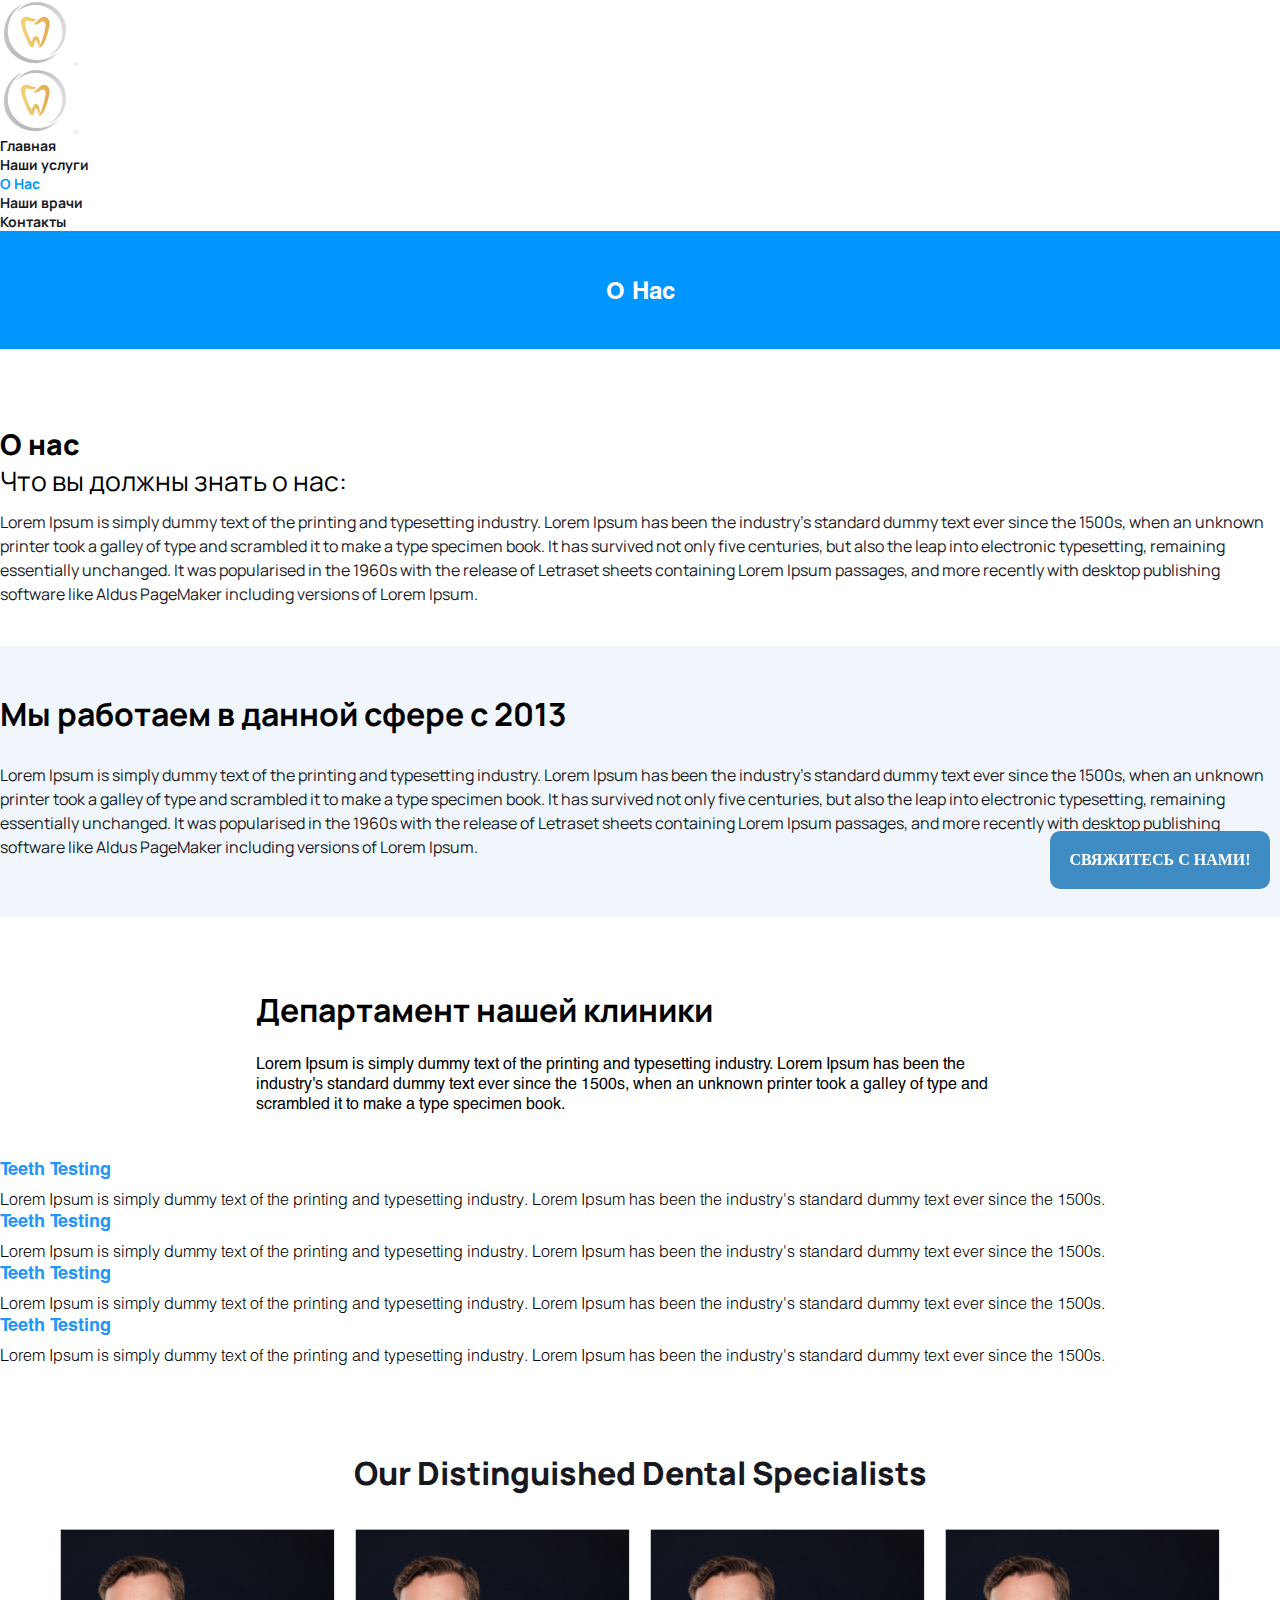
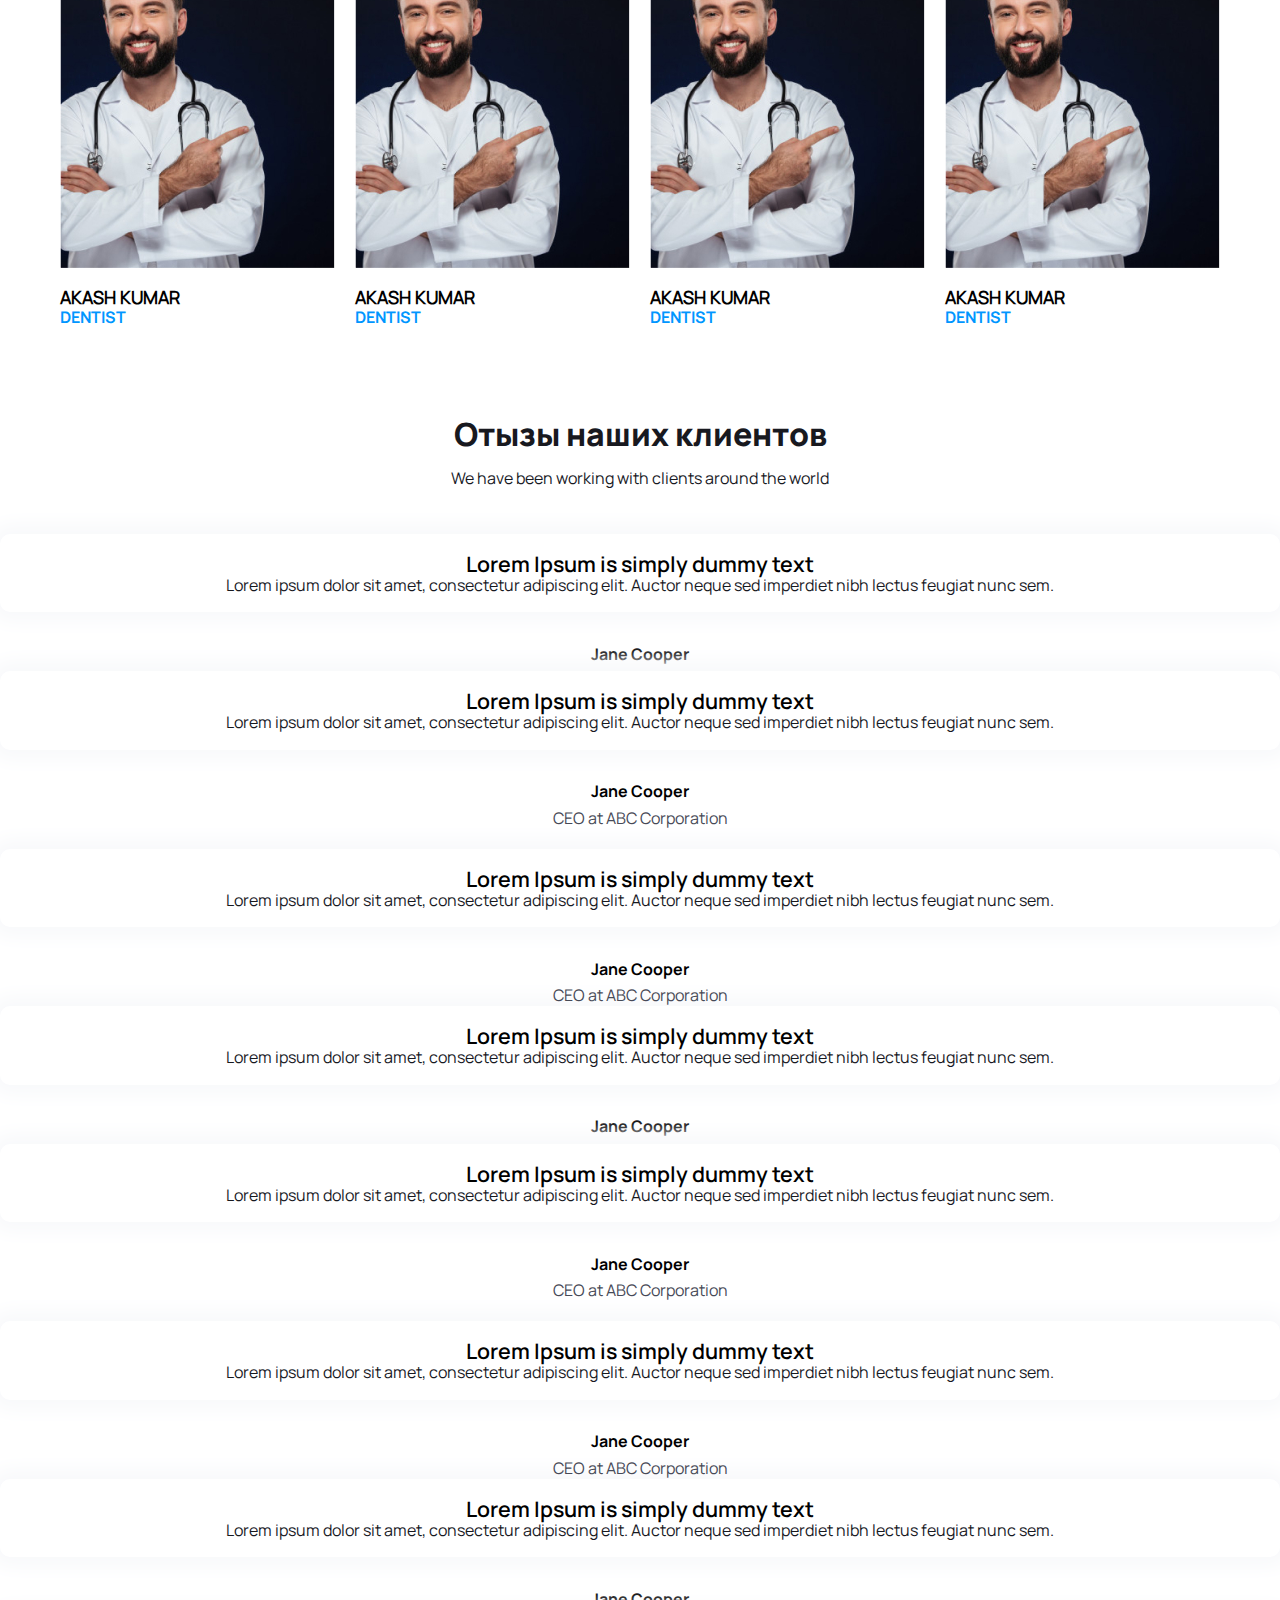
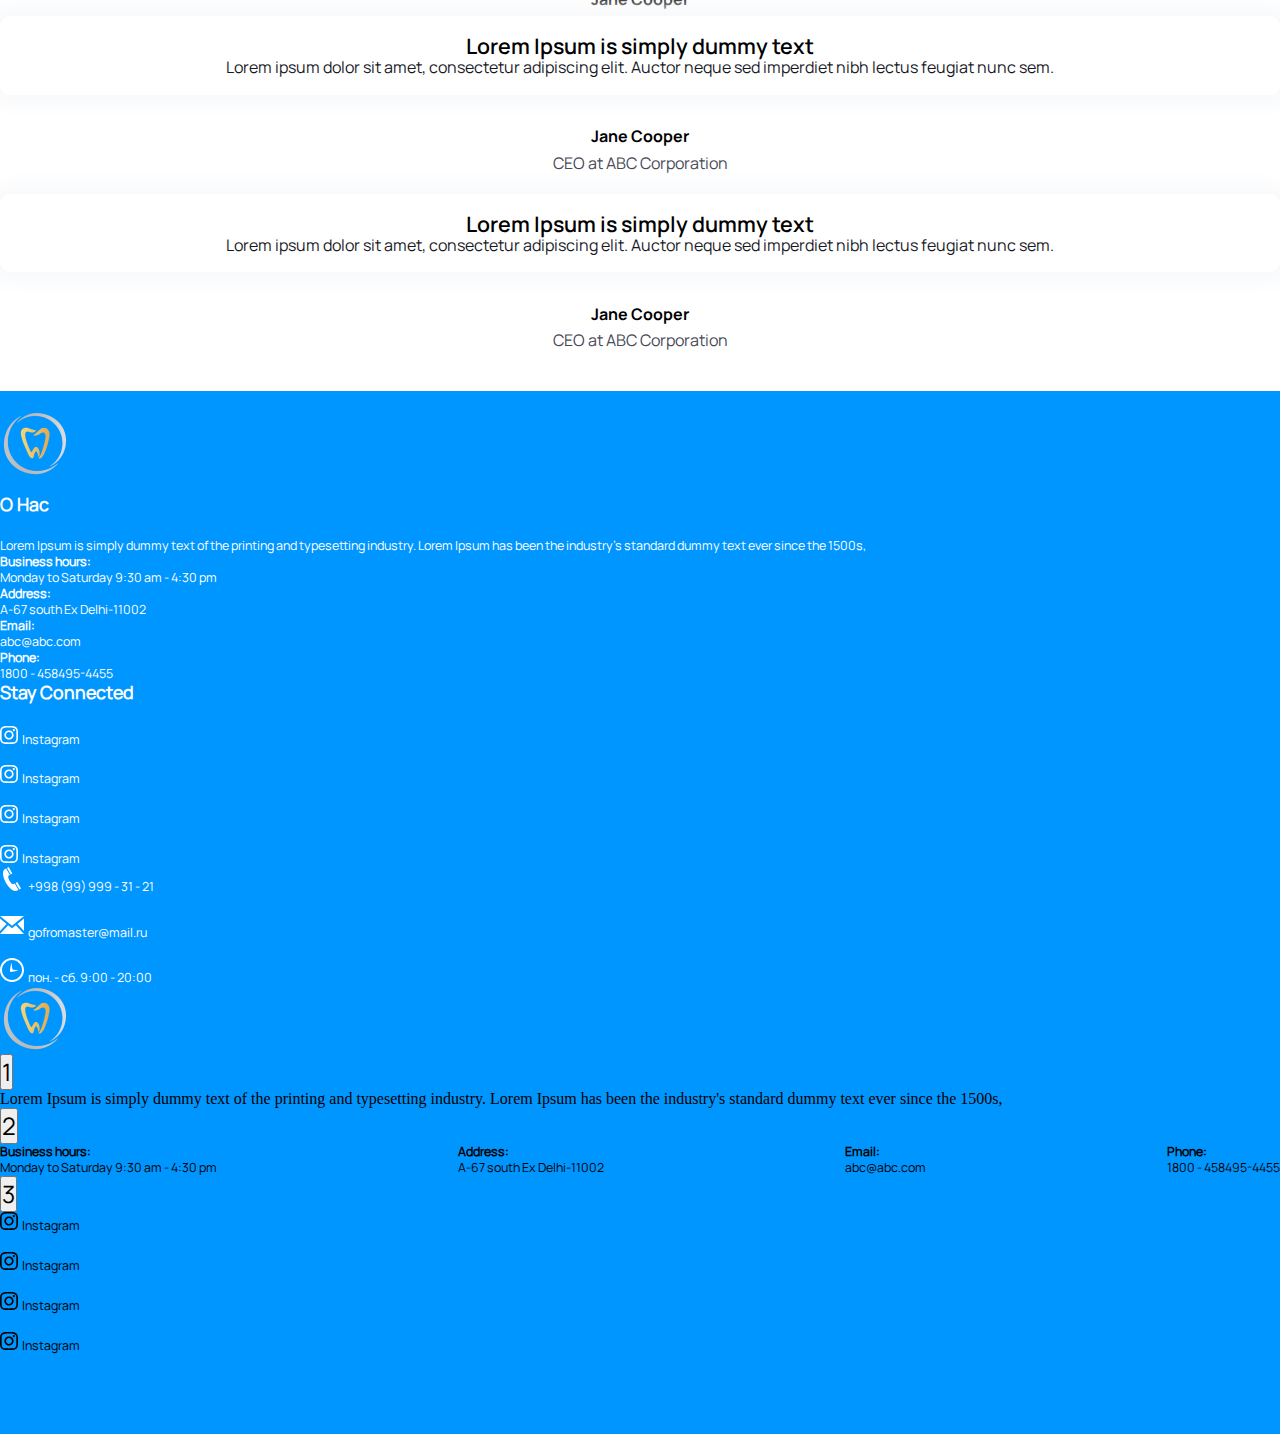
==== commit 57e549d6: "R" ====
--- a/pages/about.html
+++ b/pages/about.html
@@ -25,7 +25,7 @@
                 <div class="offcanvas offcanvas-end" tabindex="-1" id="offcanvasNavbar"
                     aria-labelledby="offcanvasNavbarLabel">
                     <div class="offcanvas-header">
-                        <a href="" class="header__logo"><img src="./img/logo.png" alt=""></a>
+                        <a href="" class="header__logo"><img src="../img/logo.png" alt=""></a>
                         <button type="button" class="btn-close text-reset" data-bs-dismiss="offcanvas"
                             aria-label="Close"></button>
                     </div>
@@ -290,7 +290,7 @@
         <div class="container-md">
             <div class="footer__body d-none d-lg-flex justify-content-between">
                 <div class="footer__about col-4">
-                    <a href="" class="header__logo"><img src="./img/logo.png" alt=""></a>
+                    <a href="" class="header__logo"><img src="../img/logo.png" alt=""></a>
                     <h2 class="footer__about-title">О Нас</h2>
                     <p class="footer__about-text">Lorem Ipsum is simply dummy text of the printing and typesetting
                         industry. Lorem Ipsum has been the industry's standard dummy text ever since the 1500s, </p>
@@ -468,6 +468,41 @@
             </div>
         </div>
     </footer>
+    <div class="share-widget dark wrapper-widget">
+        <div class="share-widget-sub">
+            <h2 class="share-widget-title">Свяжитесь с нами!</h2>
+            <div class="share-widget-icons">
+
+                <!-- instagram -->
+                <a href="https://www.instagram.com/" target="_blank">
+                    <svg xmlns="http://www.w3.org/2000/svg" width="24" height="24" viewBox="0 0 24 24">
+                        <path
+                            d="M12 2.163c3.204 0 3.584.012 4.85.07 3.252.148 4.771 1.691 4.919 4.919.058 1.265.069 1.645.069 4.849 0 3.205-.012 3.584-.069 4.849-.149 3.225-1.664 4.771-4.919 4.919-1.266.058-1.644.07-4.85.07-3.204 0-3.584-.012-4.849-.07-3.26-.149-4.771-1.699-4.919-4.92-.058-1.265-.07-1.644-.07-4.849 0-3.204.013-3.583.07-4.849.149-3.227 1.664-4.771 4.919-4.919 1.266-.057 1.645-.069 4.849-.069zm0-2.163c-3.259 0-3.667.014-4.947.072-4.358.2-6.78 2.618-6.98 6.98-.059 1.281-.073 1.689-.073 4.948 0 3.259.014 3.668.072 4.948.2 4.358 2.618 6.78 6.98 6.98 1.281.058 1.689.072 4.948.072 3.259 0 3.668-.014 4.948-.072 4.354-.2 6.782-2.618 6.979-6.98.059-1.28.073-1.689.073-4.948 0-3.259-.014-3.667-.072-4.947-.196-4.354-2.617-6.78-6.979-6.98-1.281-.059-1.69-.073-4.949-.073zm0 5.838c-3.403 0-6.162 2.759-6.162 6.162s2.759 6.163 6.162 6.163 6.162-2.759 6.162-6.163c0-3.403-2.759-6.162-6.162-6.162zm0 10.162c-2.209 0-4-1.79-4-4 0-2.209 1.791-4 4-4s4 1.791 4 4c0 2.21-1.791 4-4 4zm6.406-11.845c-.796 0-1.441.645-1.441 1.44s.645 1.44 1.441 1.44c.795 0 1.439-.645 1.439-1.44s-.644-1.44-1.439-1.44z" />
+                    </svg>
+                </a>
+
+                <!-- telegram -->
+                <a href="https://t.me/marufzakirov04" target="_blank">
+                    <svg width="24px" height="24px" version="1.1" xmlns="http://www.w3.org/2000/svg"
+                        xmlns:xlink="http://www.w3.org/1999/xlink" xml:space="preserve"
+                        xmlns:serif="http://www.serif.com/"
+                        style="fill-rule:evenodd;clip-rule:evenodd;stroke-linejoin:round;stroke-miterlimit:1.41421;">
+                        <path id="telegram-1"
+                            d="M18.384,22.779c0.322,0.228 0.737,0.285 1.107,0.145c0.37,-0.141 0.642,-0.457 0.724,-0.84c0.869,-4.084 2.977,-14.421 3.768,-18.136c0.06,-0.28 -0.04,-0.571 -0.26,-0.758c-0.22,-0.187 -0.525,-0.241 -0.797,-0.14c-4.193,1.552 -17.106,6.397 -22.384,8.35c-0.335,0.124 -0.553,0.446 -0.542,0.799c0.012,0.354 0.25,0.661 0.593,0.764c2.367,0.708 5.474,1.693 5.474,1.693c0,0 1.452,4.385 2.209,6.615c0.095,0.28 0.314,0.5 0.603,0.576c0.288,0.075 0.596,-0.004 0.811,-0.207c1.216,-1.148 3.096,-2.923 3.096,-2.923c0,0 3.572,2.619 5.598,4.062Zm-11.01,-8.677l1.679,5.538l0.373,-3.507c0,0 6.487,-5.851 10.185,-9.186c0.108,-0.098 0.123,-0.262 0.033,-0.377c-0.089,-0.115 -0.253,-0.142 -0.376,-0.064c-4.286,2.737 -11.894,7.596 -11.894,7.596Z" />
+                    </svg>
+                </a>
+
+                <!-- phone -->
+                <a href="mailto:?subject=HistoryIT&body=Our%20historians%2C%20archivists%2C%20technologists%2C%20and%20digital%20strategists%20transform%20your%20historical%20collections%20to%20an%20accessible%20digital%20collection.%0A%0A%40historyit%20%2F%20%23savehistory"
+                    target="_blank">
+                    <svg xmlns="http://www.w3.org/2000/svg" width="24" height="24" viewBox="0 0 24 24">
+                        <path
+                            d="M18.48 22.926l-1.193.658c-6.979 3.621-19.082-17.494-12.279-21.484l1.145-.637 3.714 6.467-1.139.632c-2.067 1.245 2.76 9.707 4.879 8.545l1.162-.642 3.711 6.461zm-9.808-22.926l-1.68.975 3.714 6.466 1.681-.975-3.715-6.466zm8.613 14.997l-1.68.975 3.714 6.467 1.681-.975-3.715-6.467z" />
+                    </svg>
+                </a>
+            </div>
+        </div>
+    </div>
 
     <script src="https://unpkg.com/swiper@7/swiper-bundle.min.js"></script>
     <script src="https://cdn.jsdelivr.net/npm/@popperjs/core@2.10.2/dist/umd/popper.min.js"
--- a/style/style.css
+++ b/style/style.css
@@ -5,6 +5,10 @@
     margin: 0;
     padding: 0;
     box-sizing: border-box;
+}
+
+h1,h2 {
+    margin: 0;
 }
 
 html {
@@ -425,7 +429,7 @@
 
 
 .footer {
-    padding: 20px 0 40px 0;
+    padding: 20px 0 80px 0;
     background-color: #0096FF;
     color: #fff;
 }
@@ -487,4 +491,215 @@
     flex-wrap: wrap;
     justify-content: space-between;
     gap: 20px;
+}
+
+.accordion-button {
+    font-family: "MP-R";
+    font-size: 24px;
+    line-height: 32px;
+    color: #000;
+}
+
+
+
+.modal__text {
+    font-family: "MT-M";
+    font-size: clamp(14px,calc(18vw/14.4),22px);
+    line-height: clamp(18px,calc(32vw/14.4),36px);
+}
+
+.modal__title {
+    font-family: "NS";
+    font-size: clamp(32px,calc(42vw/14.4),46px);
+    line-height: 100%;
+}
+
+.modal-body {
+    overflow-x: hidden;
+}
+
+.modal__slide {
+    opacity: 0.6;
+    transform: scale(0.8);
+    transition: 0.3s;
+}
+
+.modal__slide-active {
+    opacity: 1;
+    transform: scale(1);
+}
+
+
+
+
+
+
+
+.share-widget-sub a {
+    text-decoration: none;
+}
+
+
+.share-widget-sub a svg {
+    width: 24px;
+    margin: 7px;
+    transition: .2s ease-in-out;
+}
+
+.modal-content .share-widget {
+    position: relative;
+    bottom: unset;
+    right: unset;
+}
+
+/* FLIP ANIMATION */
+.share-widget {
+    perspective: 400px;
+    width: 220px;
+    height: 60px;
+    display: flex;
+    justify-content: center;
+    align-items: center;
+    position: fixed;
+    bottom: 10px;
+    right: 10px;
+    z-index: 999;
+}
+
+.share-widget .share-widget-sub {
+    width: 100%;
+    max-width: 400px;
+    -webkit-transform-style: preserve-3d;
+    transform-style: preserve-3d;
+    transition: -webkit-transform 0.6s;
+    -webkit-transition: -webkit-transform 0.6s;
+    transition: transform 0.6s;
+    transition: transform 0.6s, -webkit-transform 0.6s;
+    cursor: pointer;
+    display: flex;
+    justify-content: center;
+    align-items: center;
+}
+
+.share-widget-sub .share-widget-title,
+.share-widget-sub .share-widget-icons {
+    position: absolute;
+    width: 100%;
+    height: 50px;
+    -webkit-backface-visibility: hidden;
+    backface-visibility: hidden;
+    -webkit-font-smoothing: antialiased;
+    display: flex;
+    justify-content: center;
+    align-items: center;
+    box-shadow: 0 1px 3px rgba(0, 0, 0, 0.12), 0 1px 2px rgba(0, 0, 0, 0.24);
+}
+
+.share-widget-sub .share-widget-title {
+    width: inherit;
+    height: auto;
+    display: initial;
+    justify-content: start;
+    align-items: stretch;
+    box-shadow: none;
+    font-size: clamp(12px, calc(18vw/14.4), 24px);
+    text-align: center;
+    padding: 20px 10px; 
+    text-transform: uppercase;
+}
+
+.share-widget-sub .share-widget-icons {
+    -webkit-transform: rotateX(180deg);
+    transform: rotateX(180deg);
+    overflow: hidden;
+}
+
+.share-widget-sub.flipped {
+    -webkit-transform: rotateX(180deg);
+    transform: rotateX(180deg);
+}
+
+
+/* LIGHT & DARK STYLES */
+.share-widget.dark .share-widget-sub a svg {
+    fill: rgb(255, 255, 255);
+}
+
+.share-widget.dark .share-widget-sub .share-widget-title,
+.share-widget.dark .share-widget-sub .share-widget-icons {
+    background-color: rgb(63, 140, 196);
+    border-radius: 10px;
+}
+
+.share-widget.dark .share-widget-sub {
+    color: rgb(255, 255, 255);
+}
+
+.share-widget.dark .share-widget-sub .share-widget-title svg {
+    fill: rgb(255, 255, 255);
+}
+
+/* FULL STYLE */
+.share-widget.full .share-widget-sub {
+    flex-direction: column;
+    box-shadow: 0 1px 3px rgba(0, 0, 0, 0.12), 0 1px 2px rgba(0, 0, 0, 0.24);
+    cursor: default;
+
+}
+
+.share-widget.full .share-widget-sub .share-widget-title,
+.share-widget.full .share-widget-sub .share-widget-icons {
+    position: relative;
+    transform: none;
+    box-shadow: none;
+}
+
+.share-widget.full .share-widget-sub .share-widget-title svg {
+    display: none;
+}
+
+
+
+
+
+.gallery {
+    padding: 40px 0;
+}
+
+.gallery__link {
+    display: block;
+    position: relative;
+    height: 270px;
+}
+
+.gallery__link img {
+    padding: 5px;
+    object-fit: cover;
+    position: absolute;
+    top: 0;
+    left: 0;
+}
+
+.gallery__title {
+    font-family: 'MP-EB';
+    margin-bottom: clamp(24px,calc(30vw/14.4),34px);
+    font-size: clamp(24px,calc(30vw/14.4),34px);
+    line-height: clamp(32px,calc(64vw/14.4),70px);
+    color: rgba(24, 25, 31, 1);
+    text-align: center;
+
+}
+
+.galley__btn {
+    font-family: "'MP-R'";
+    display: flex;
+    width: max-content;
+    margin: 20px auto 0 auto;
+    padding: 10px 20px;
+    background-color: hsl(205deg 100% 50%);
+    color: #fff;
+    border-radius: 5px;
+}
+.galley__btn:hover {
+    color: #fff;
 }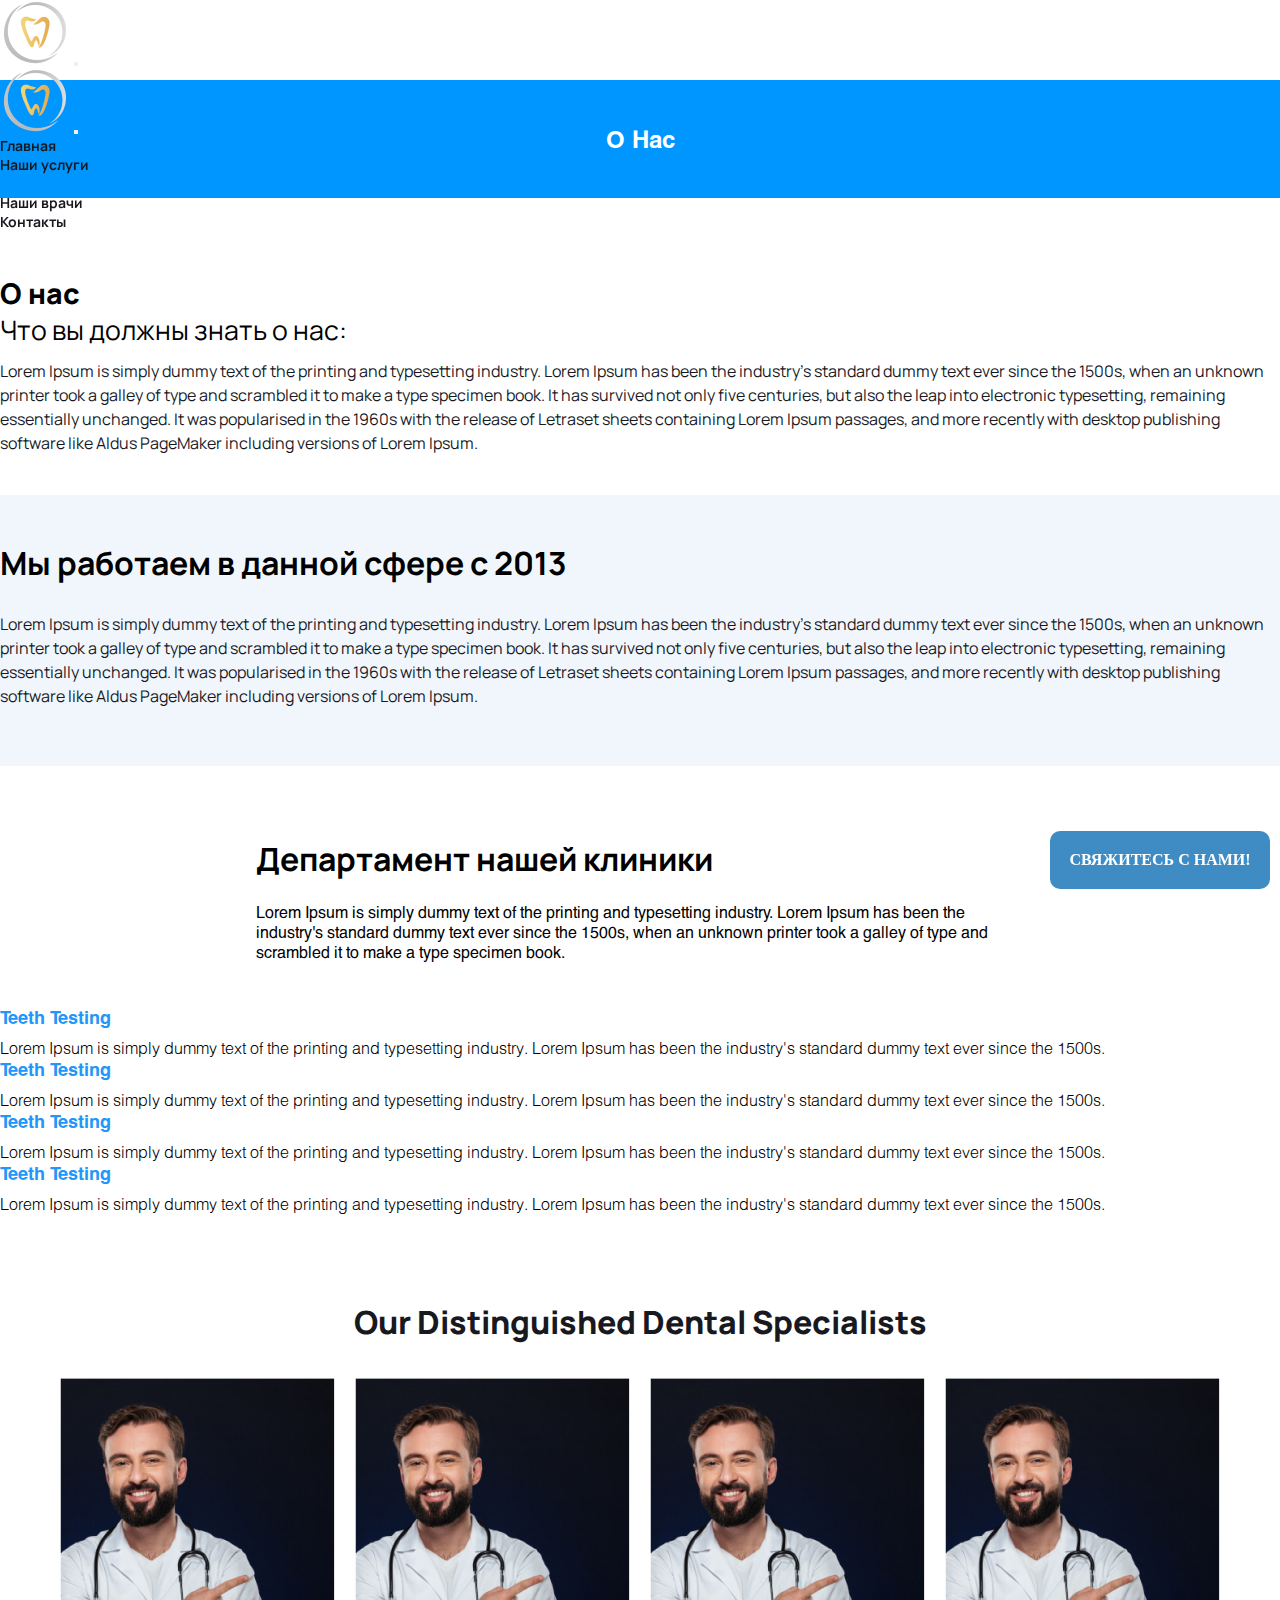
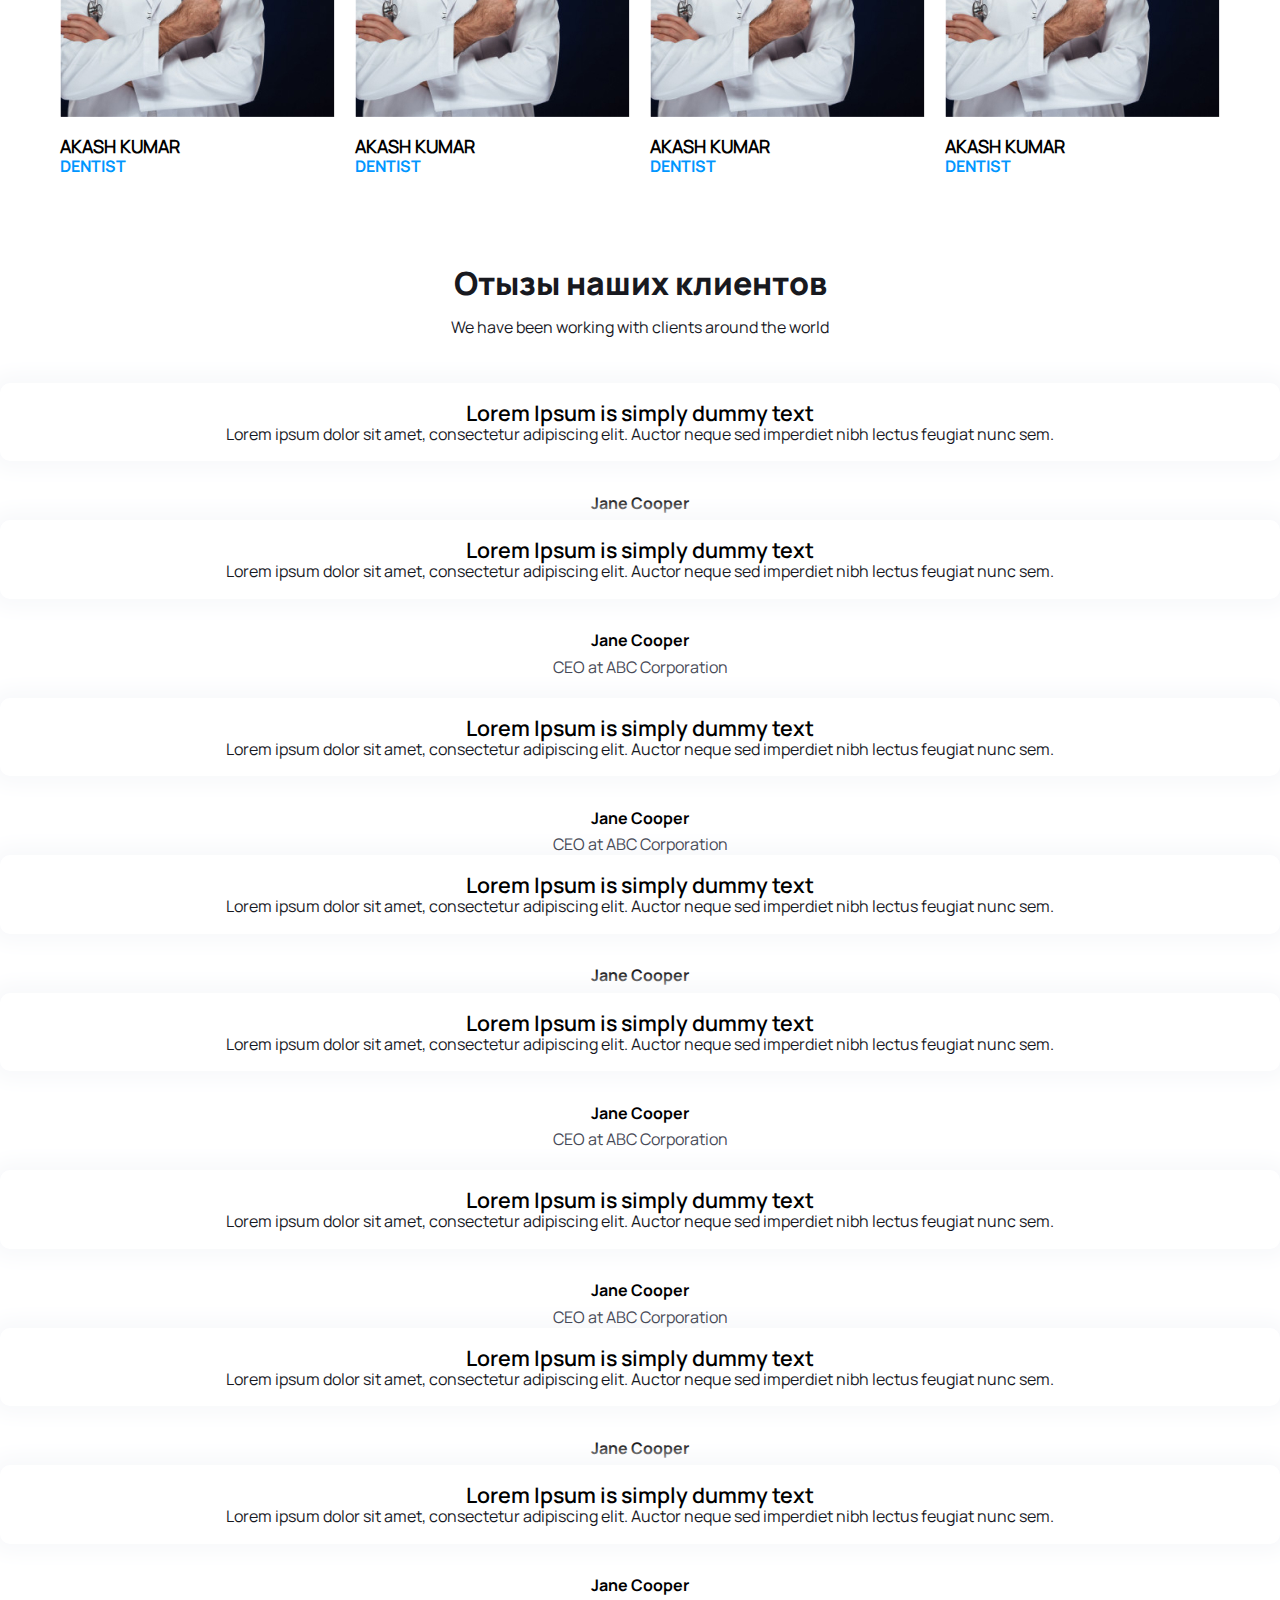
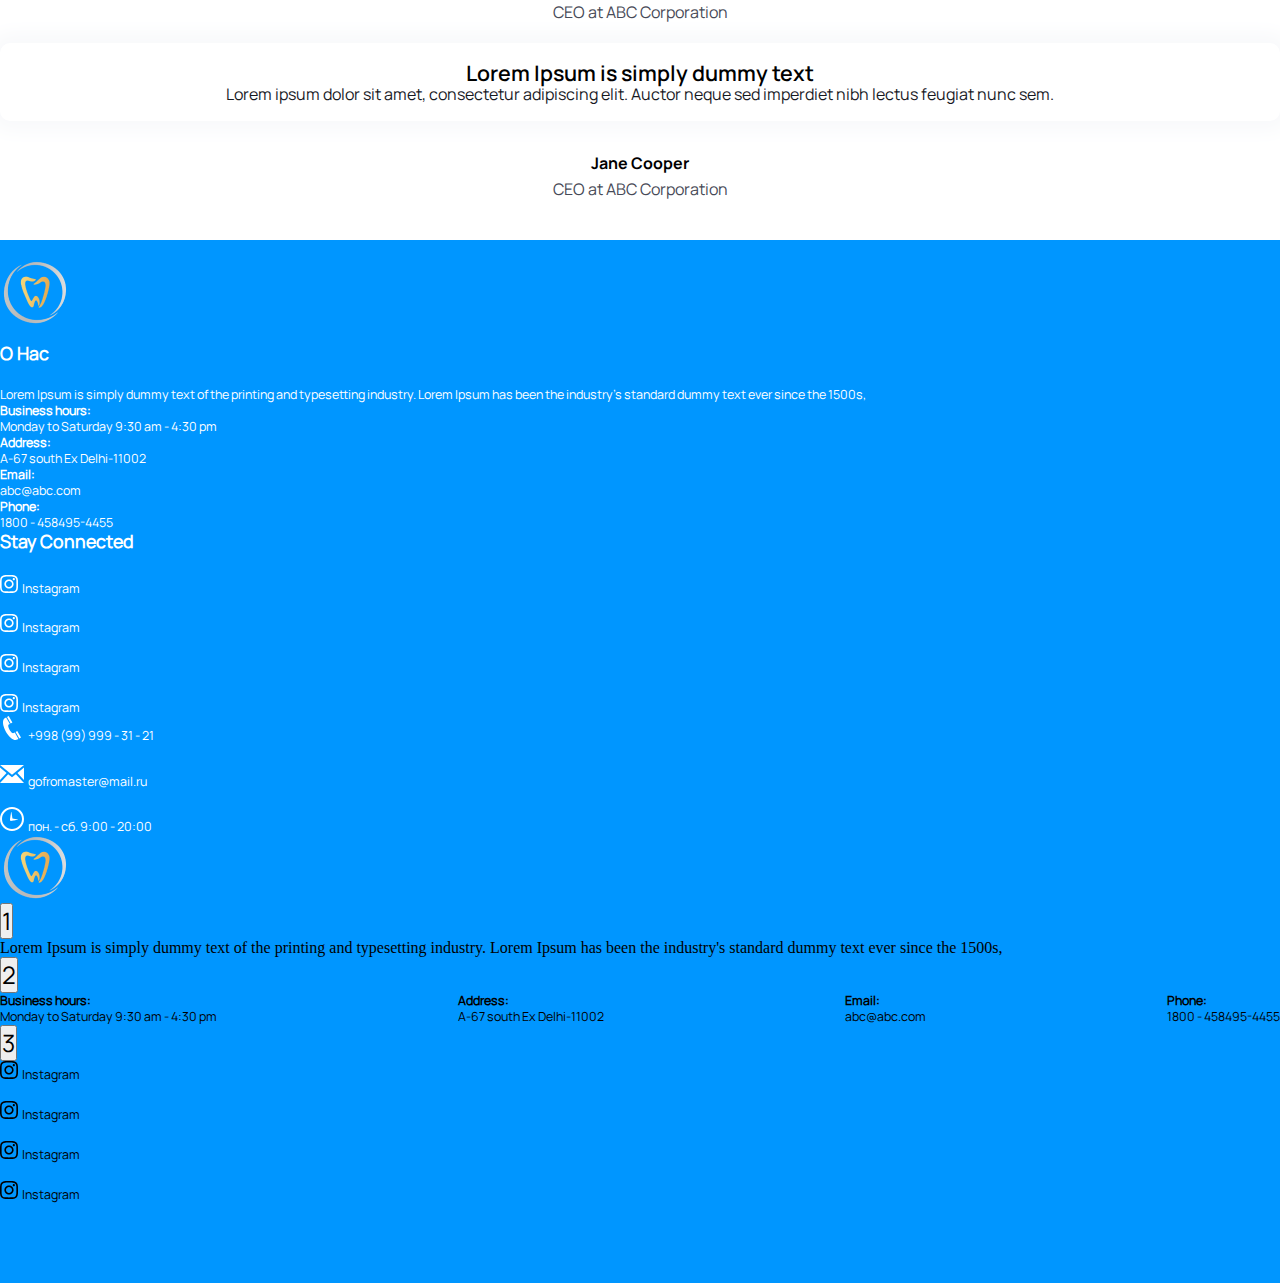
==== commit 2475bf20: "R" ====
--- a/pages/about.html
+++ b/pages/about.html
@@ -15,6 +15,7 @@
 
 <body>
     <header class="header">
+        <div class="block-nav"></div>
         <nav class="navbar navbar-light bg-light navbar-expand-md">
             <div class="container-md">
                 <a href="" class="header__logo"><img src="../img/logo.png" alt=""></a>
--- a/style/style.css
+++ b/style/style.css
@@ -29,10 +29,13 @@
 }
 
 .banner {
-    padding: 15px 0;
+    height: 60px;
+    display: flex;
+    align-items: center;
     width: 100%;
     background-color: #F5F5F5;
 }
+
 
 .banner__body {
     display: flex;
@@ -80,6 +83,7 @@
     border-radius: 50%;
     background-color: rgb(128, 202, 255, 0.1);
 }
+
 
 .banner__icons-card svg {
     fill: #0096FF;
@@ -695,7 +699,7 @@
     display: flex;
     width: max-content;
     margin: 20px auto 0 auto;
-    padding: 10px 20px;
+    padding: 10px 50px;
     background-color: hsl(205deg 100% 50%);
     color: #fff;
     border-radius: 5px;
--- a/style/about.css
+++ b/style/about.css
@@ -1,6 +1,20 @@
 .about {
     padding: 40px 0;
 }
+
+.navbar {
+    position: fixed;
+    top: 0;
+    left: 0;
+    width: 100%;
+    z-index: 999;
+}
+
+.block-nav {
+    width: 100%;
+    height: 80px;
+}
+
 .about__content {
     padding-top: 20px;
 }
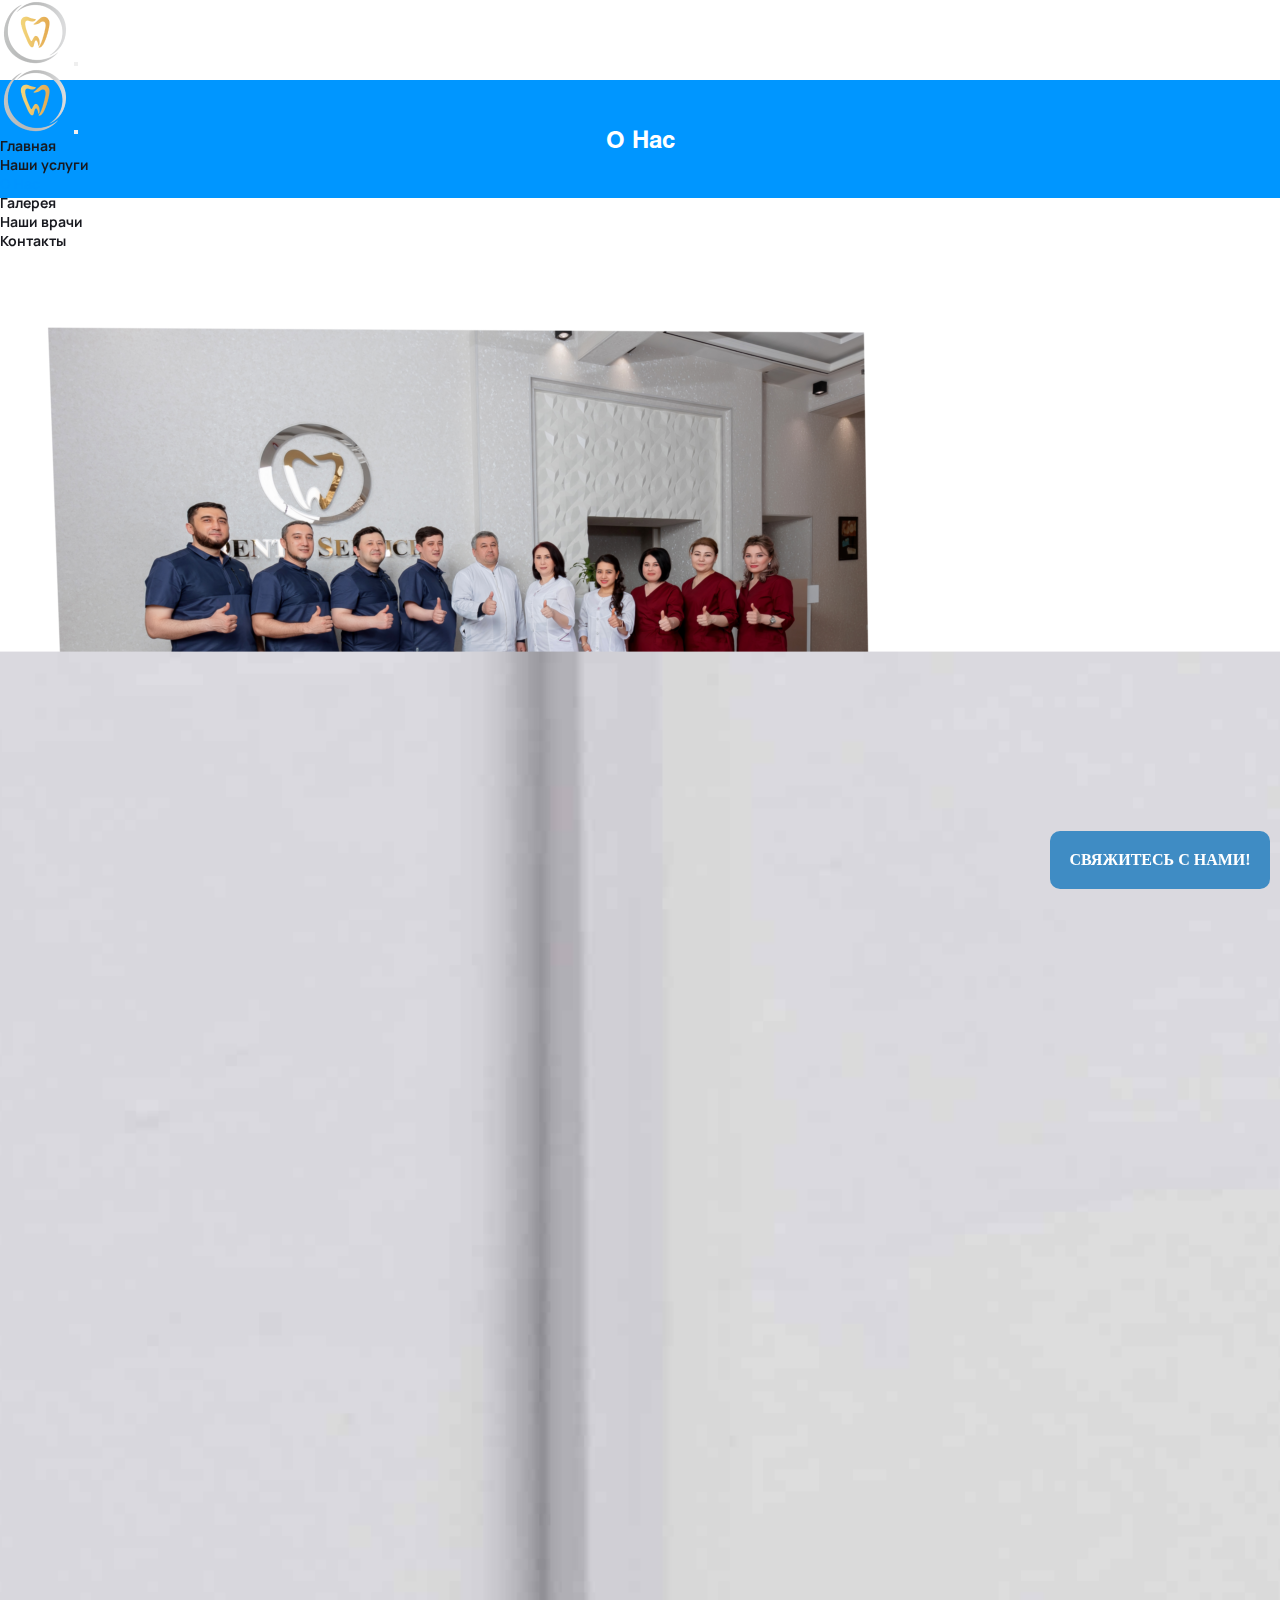
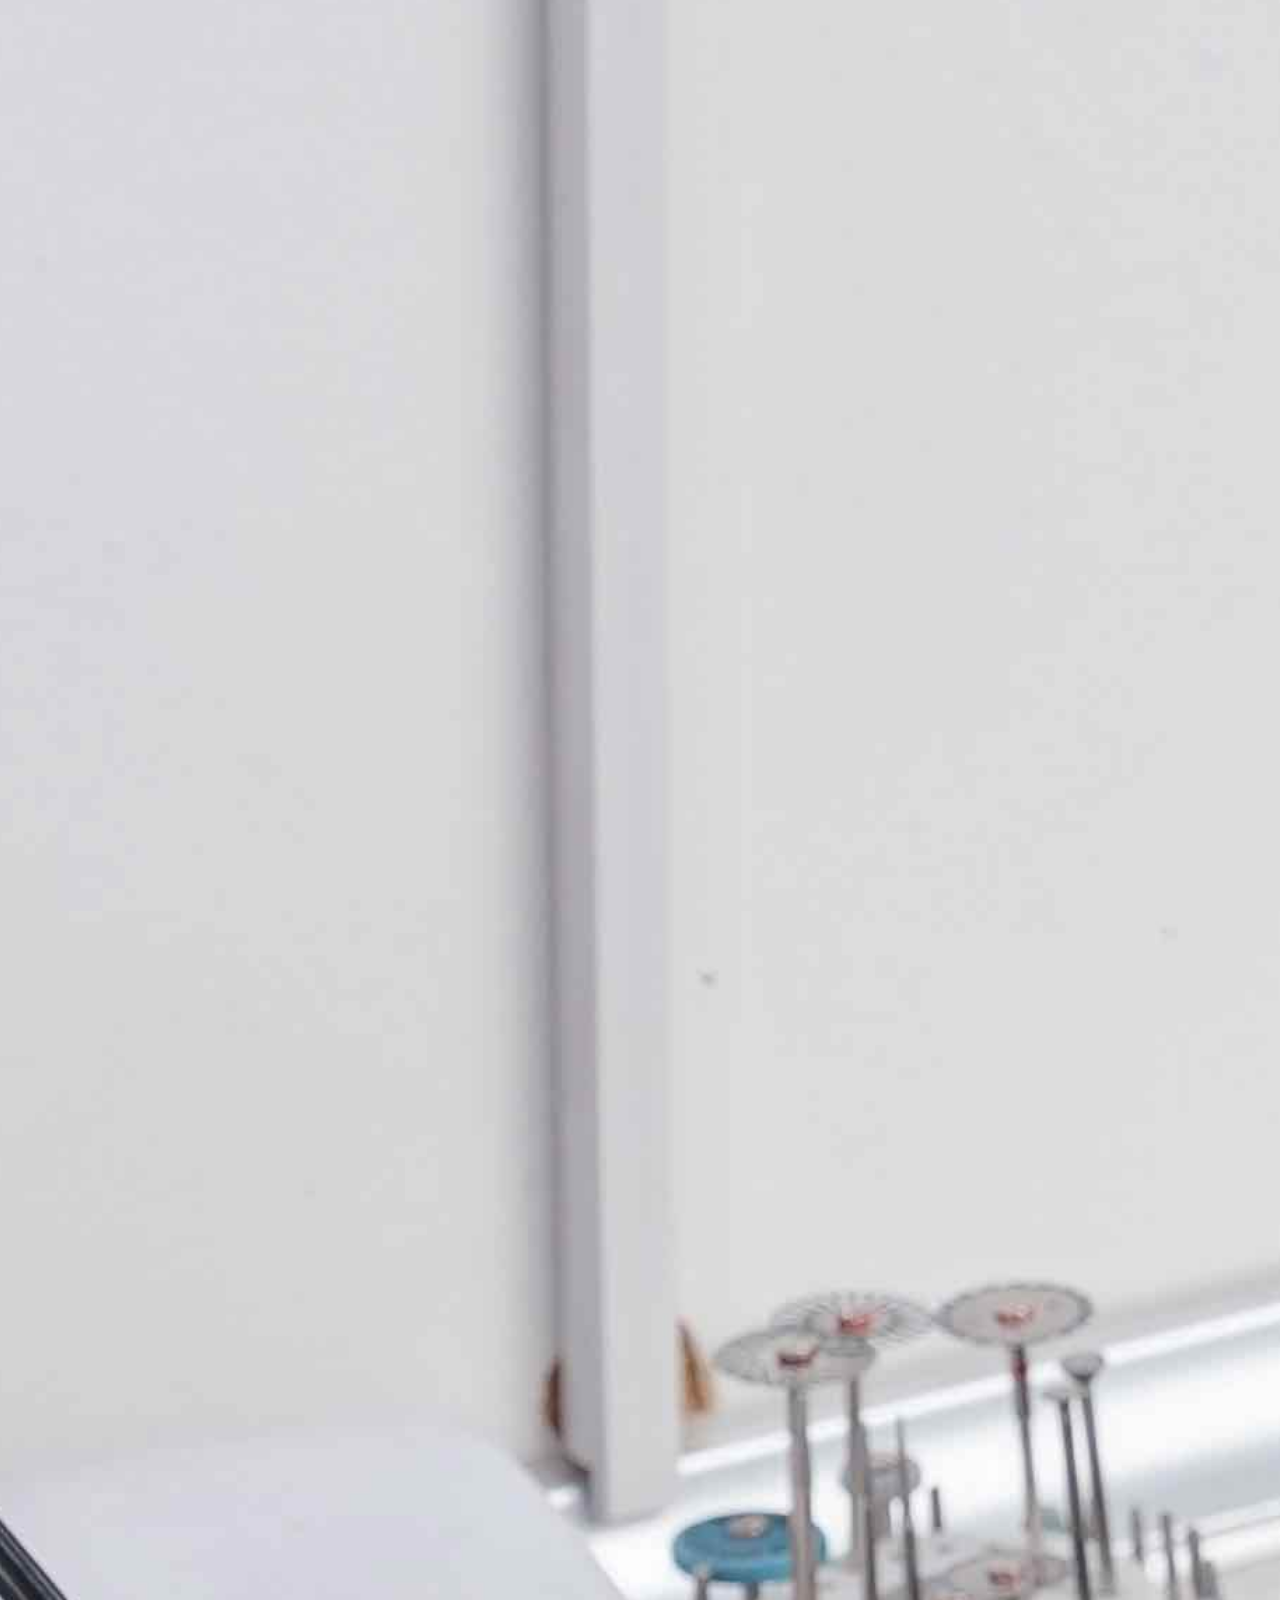
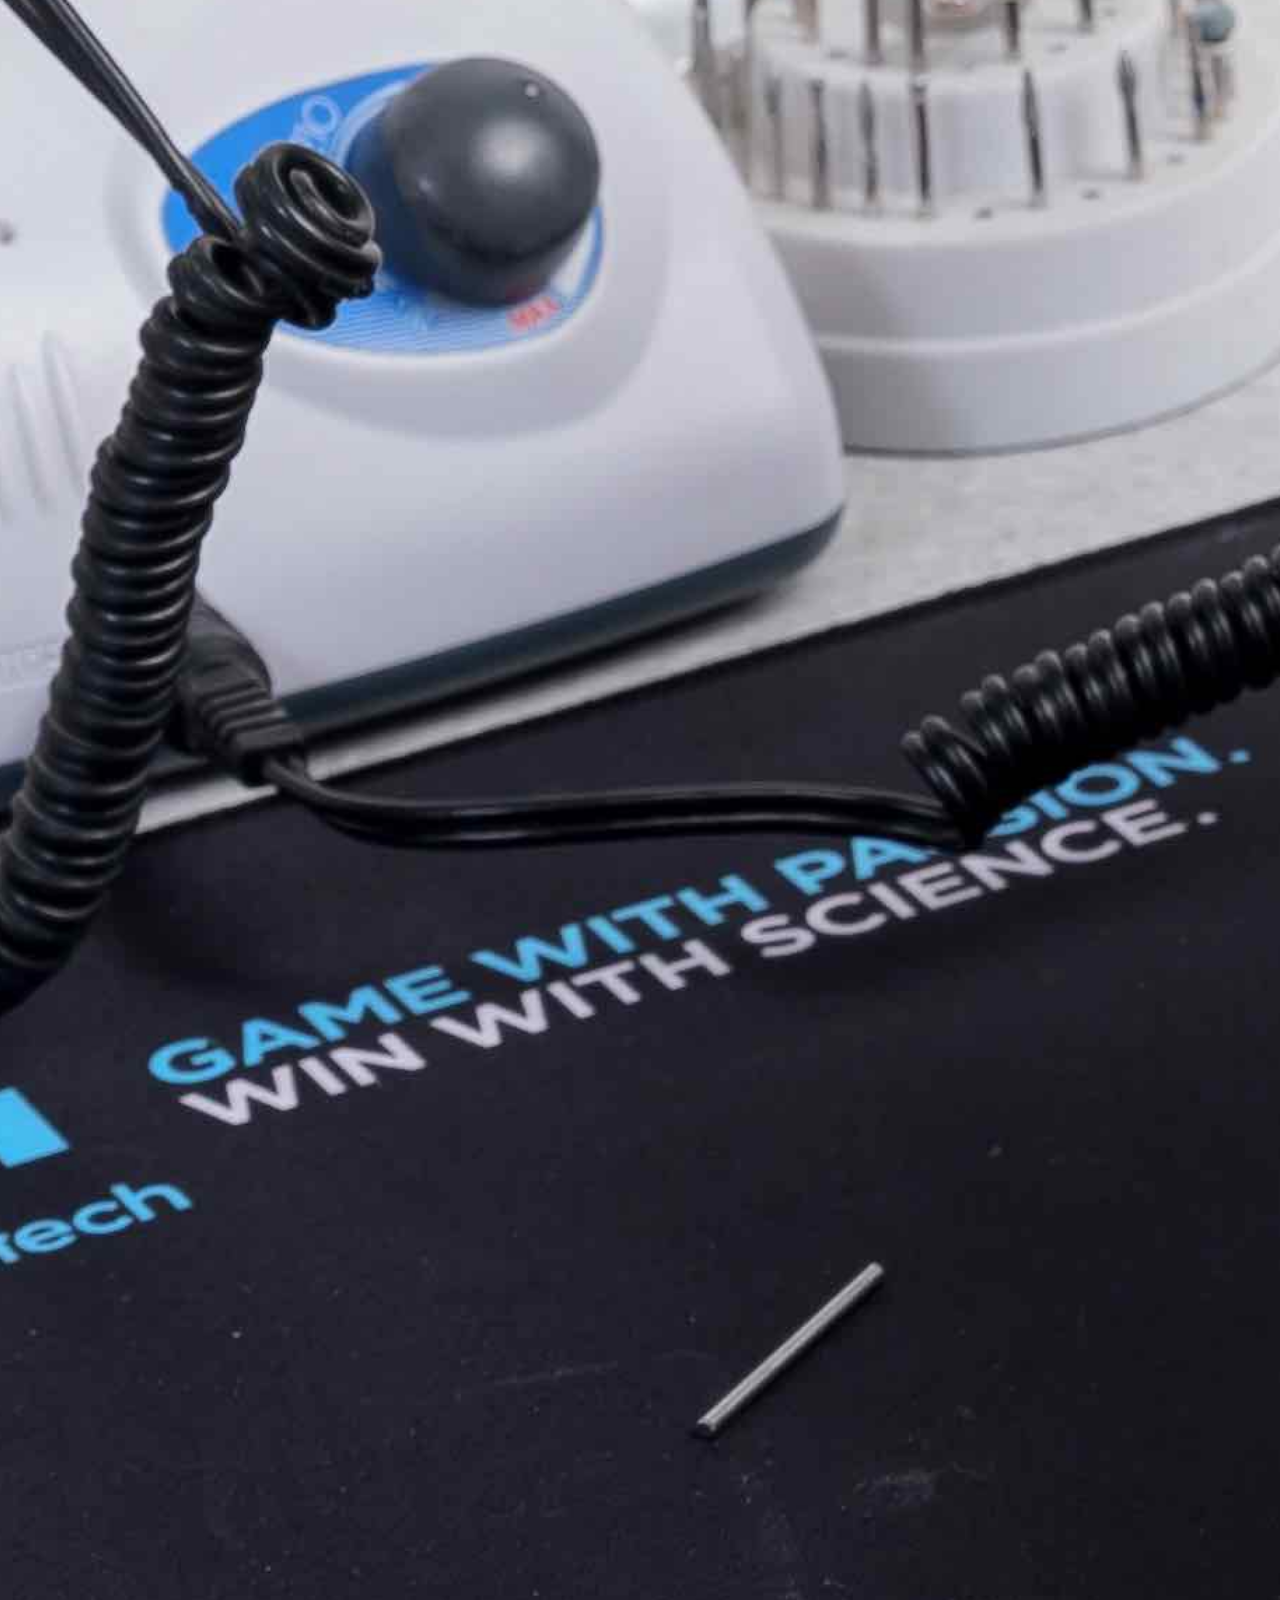
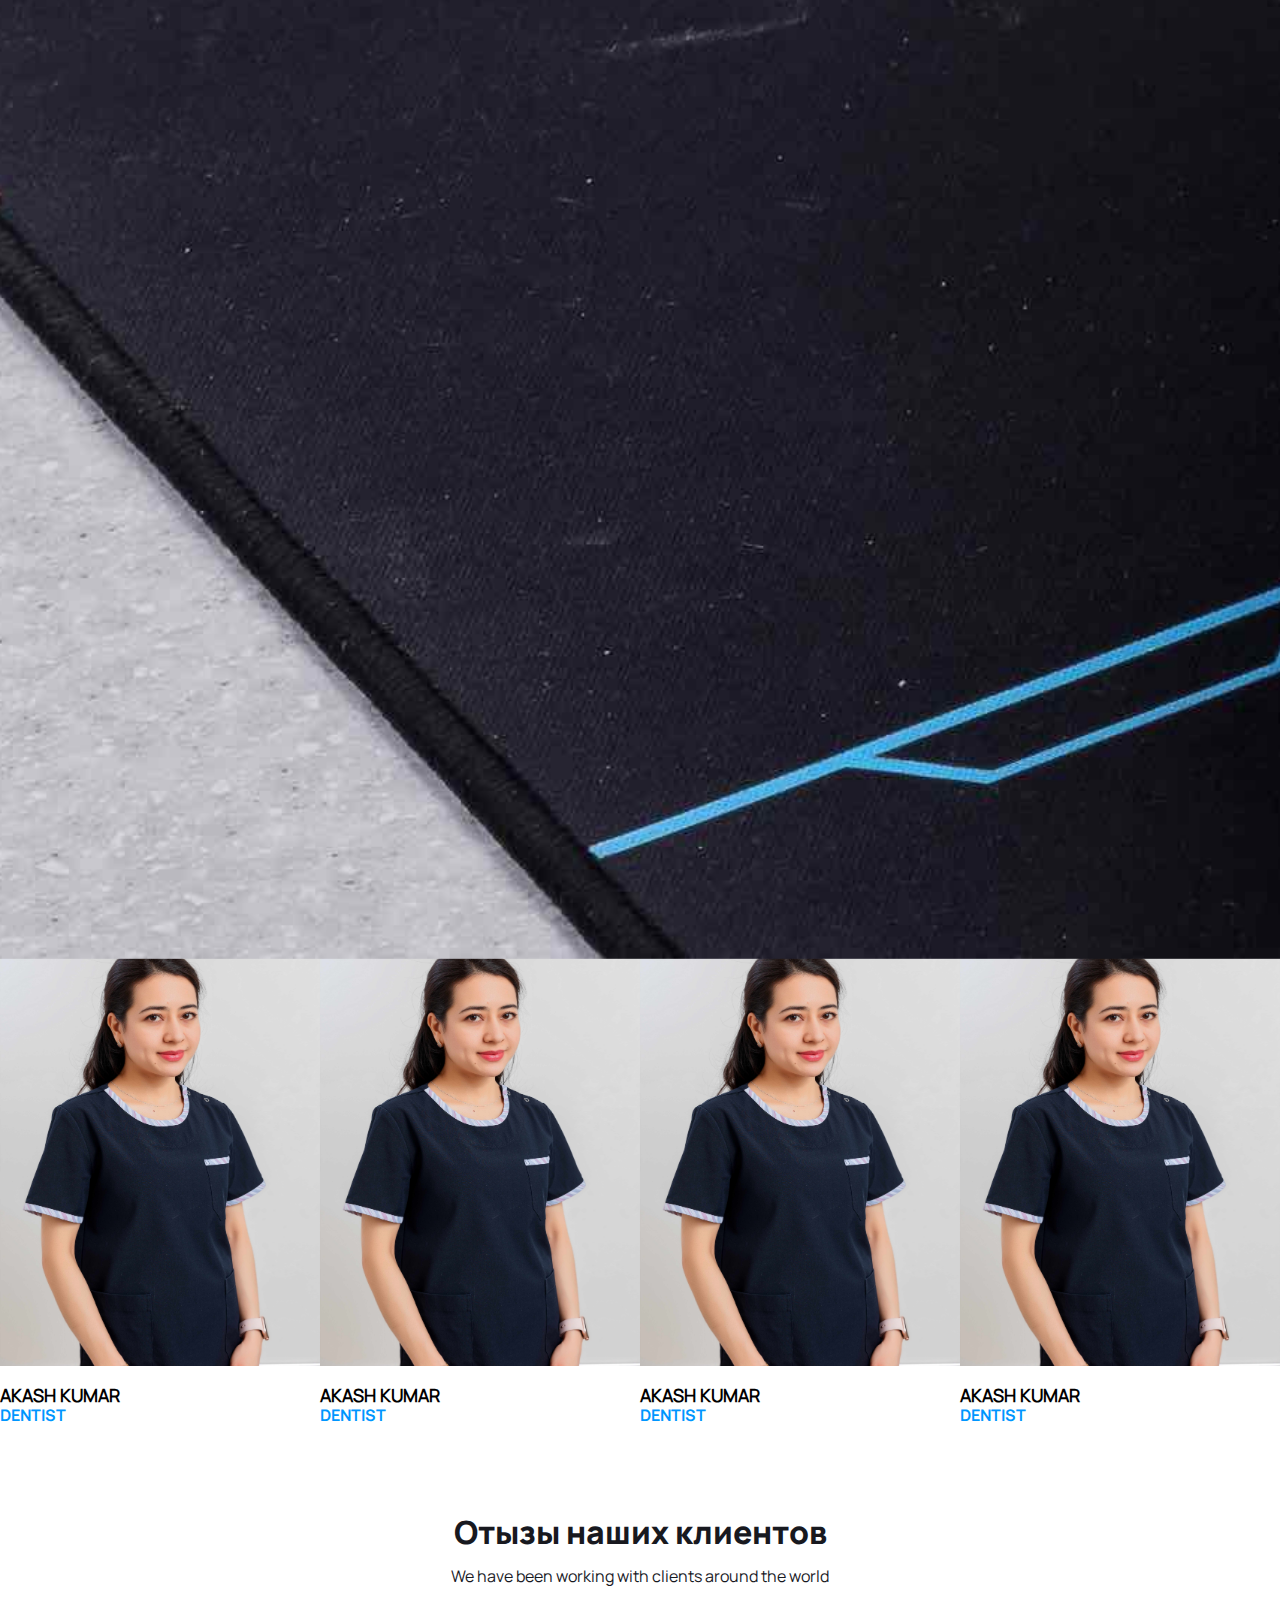
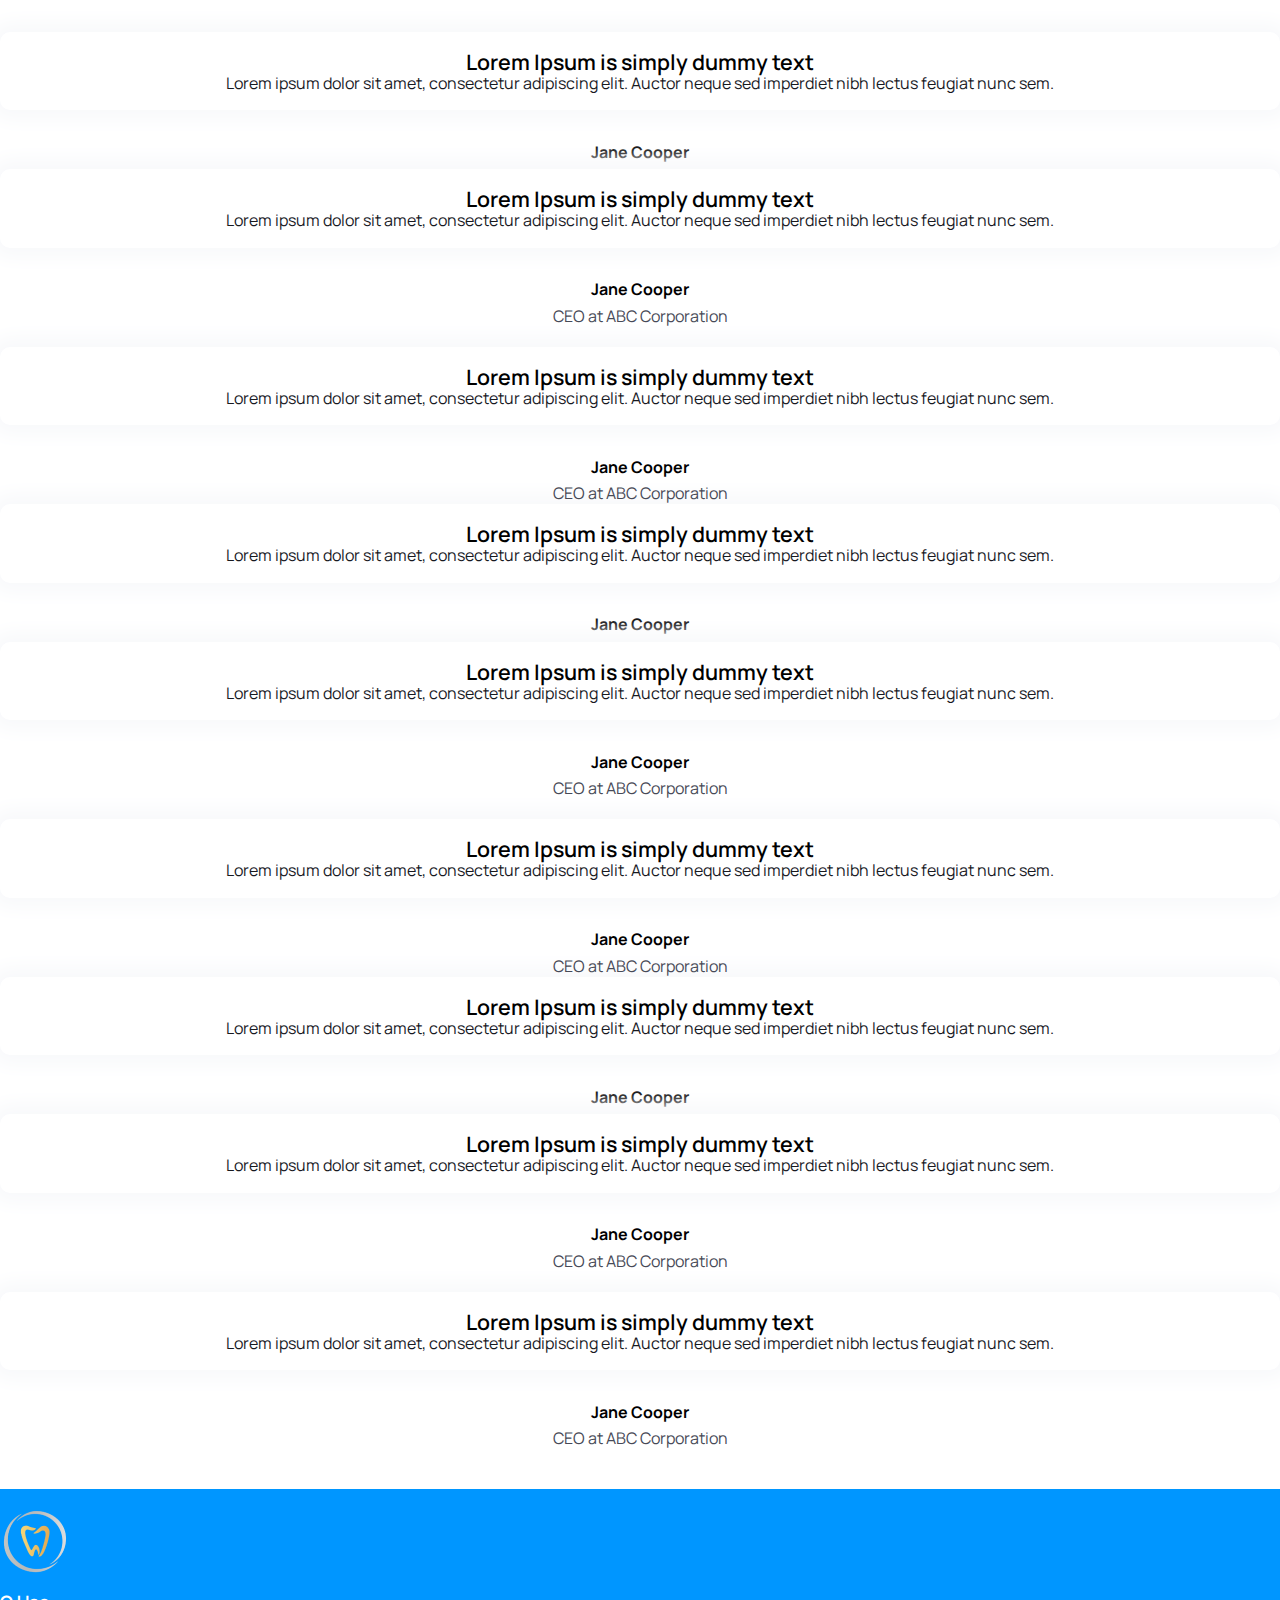
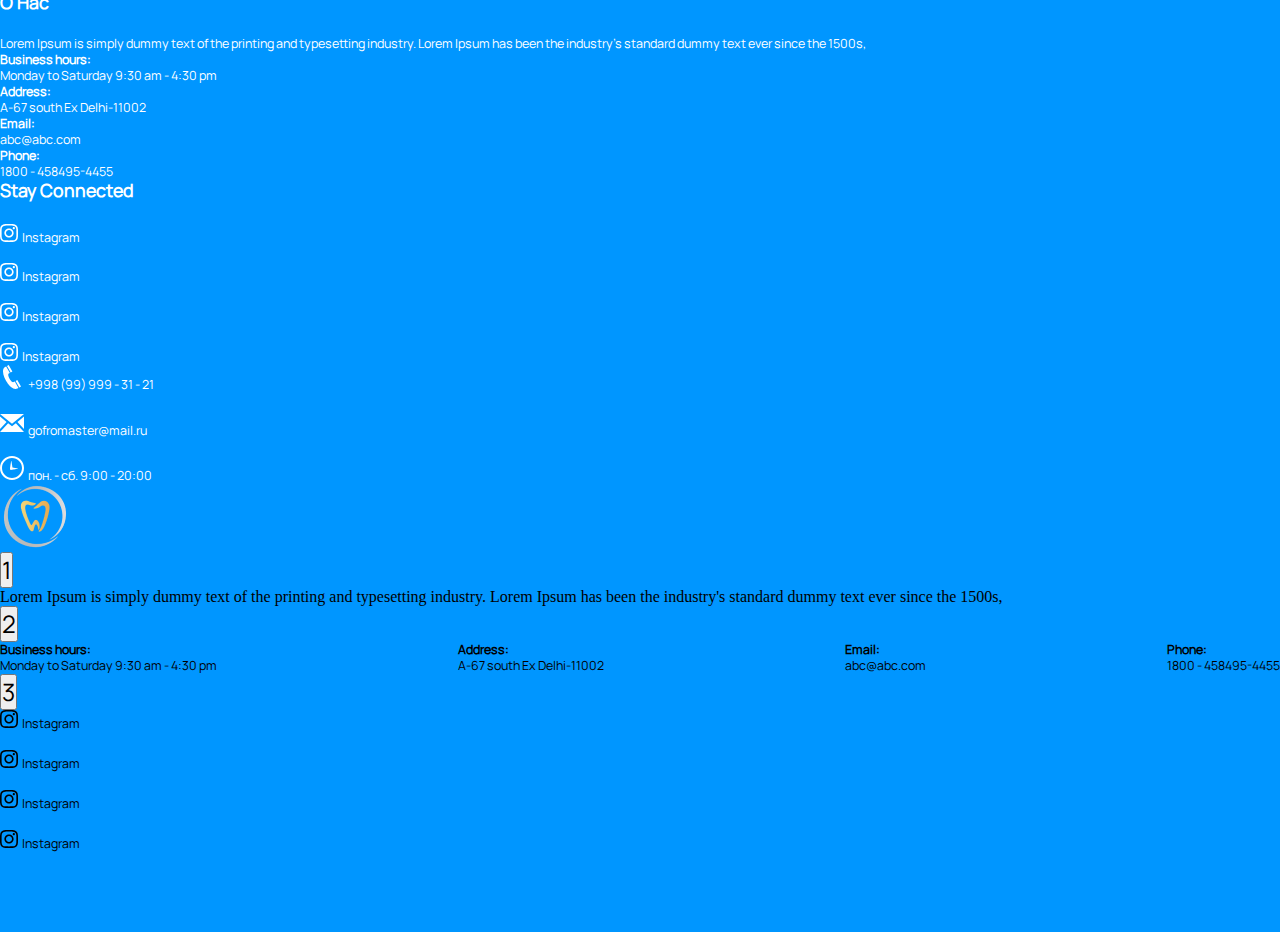
==== commit 0d2b468b: "t" ====
--- a/pages/about.html
+++ b/pages/about.html
@@ -40,6 +40,9 @@
                             </li>
                             <li>
                                 <a class="header__link active" href="#">О Нас</a>
+                            </li>
+                            <li>
+                                <a class="header__link" href="./gallery.html">Галерея</a>
                             </li>
                             <li>
                                 <a class="header__link" href="./workers.html">Наши врачи</a>
--- a/style/style.css
+++ b/style/style.css
@@ -228,17 +228,24 @@
 }
 
 
-
-
-
+.intro-img {
+    height: 350px;
+    object-fit: cover;
+}
+
+.offcanvas-body {
+    z-index: 999 !important;
+}
 
 
 
 .workers__wrapper {
     display: flex;
-    gap: 20px;
-    flex-wrap: wrap;
-    justify-content: space-around;
+}
+
+.workers__pagination {
+    display: flex;
+    justify-content: center;
 }
 
 .workers__img {
@@ -246,11 +253,11 @@
     object-fit: cover;
 }
 
-.workers__body {
+/* .workers__body {
     display: flex;
     flex-direction: column;
     align-items: center;
-}
+} */
 
 .workers__title {
     font-family: 'MP-EB';
@@ -278,6 +285,7 @@
     color: rgba(0, 150, 255, 1);
     font-weight: 700;
 }
+
 
 
 
@@ -504,12 +512,31 @@
     color: #000;
 }
 
-
+.strong-text {
+    font-weight: bold;
+}
+
+
+.modal__slider-wrapper {
+    align-items: center;
+}
 
 .modal__text {
     font-family: "MT-M";
     font-size: clamp(14px,calc(18vw/14.4),22px);
     line-height: clamp(18px,calc(32vw/14.4),36px);
+}
+
+.modal-block_text {
+    margin-top: 30px;
+}
+
+.modal__text-small {
+    font-size: 16;
+}
+
+.modal-block_img {
+    margin-bottom: 30px;
 }
 
 .modal__title {
--- a/style/media.css
+++ b/style/media.css
@@ -23,6 +23,18 @@
     .more__ball {
         display: none;
     }
+
+    .work__img {
+        transform: scale(1);
+    }
+    .work__title {
+        margin-top: 15px;
+    }
+
+
+    .depart__up {
+        padding: 0 10%;
+    }
 }
 
 @media (max-width: 768px) {
@@ -38,6 +50,24 @@
     }
     .service__text {
         text-align: justify;
+    }
+
+    .modal-block_img {
+        position: relative;
+        width: 100%;
+        height: clamp(100px,calc(300vw/14.4),400px);
+    }
+    .modal-block_img img {
+        position: absolute;
+        top: 0;
+        left: 0;
+        width: 100%;
+        height: 100%;
+        object-fit: contain;
+    }
+
+    .navbar {
+        top: 0;
     }
 }
 
@@ -60,9 +90,26 @@
     }
 }
 
-@media (max-width: 550px) {
+@media (max-width: 576px) {
     .client__slide-high {
         transform: translateY(0);
+    }
+
+    .about__content-text {
+        text-align: justify;
+    }
+    .about__content-title,
+    .about__content-subtitle{
+        text-align: center;
+    }
+
+    .work__text {
+        text-align: justify;
+        padding: 0 15px;
+    }
+
+    .depart__up {
+        padding: 0 3%;
     }
 }
 
